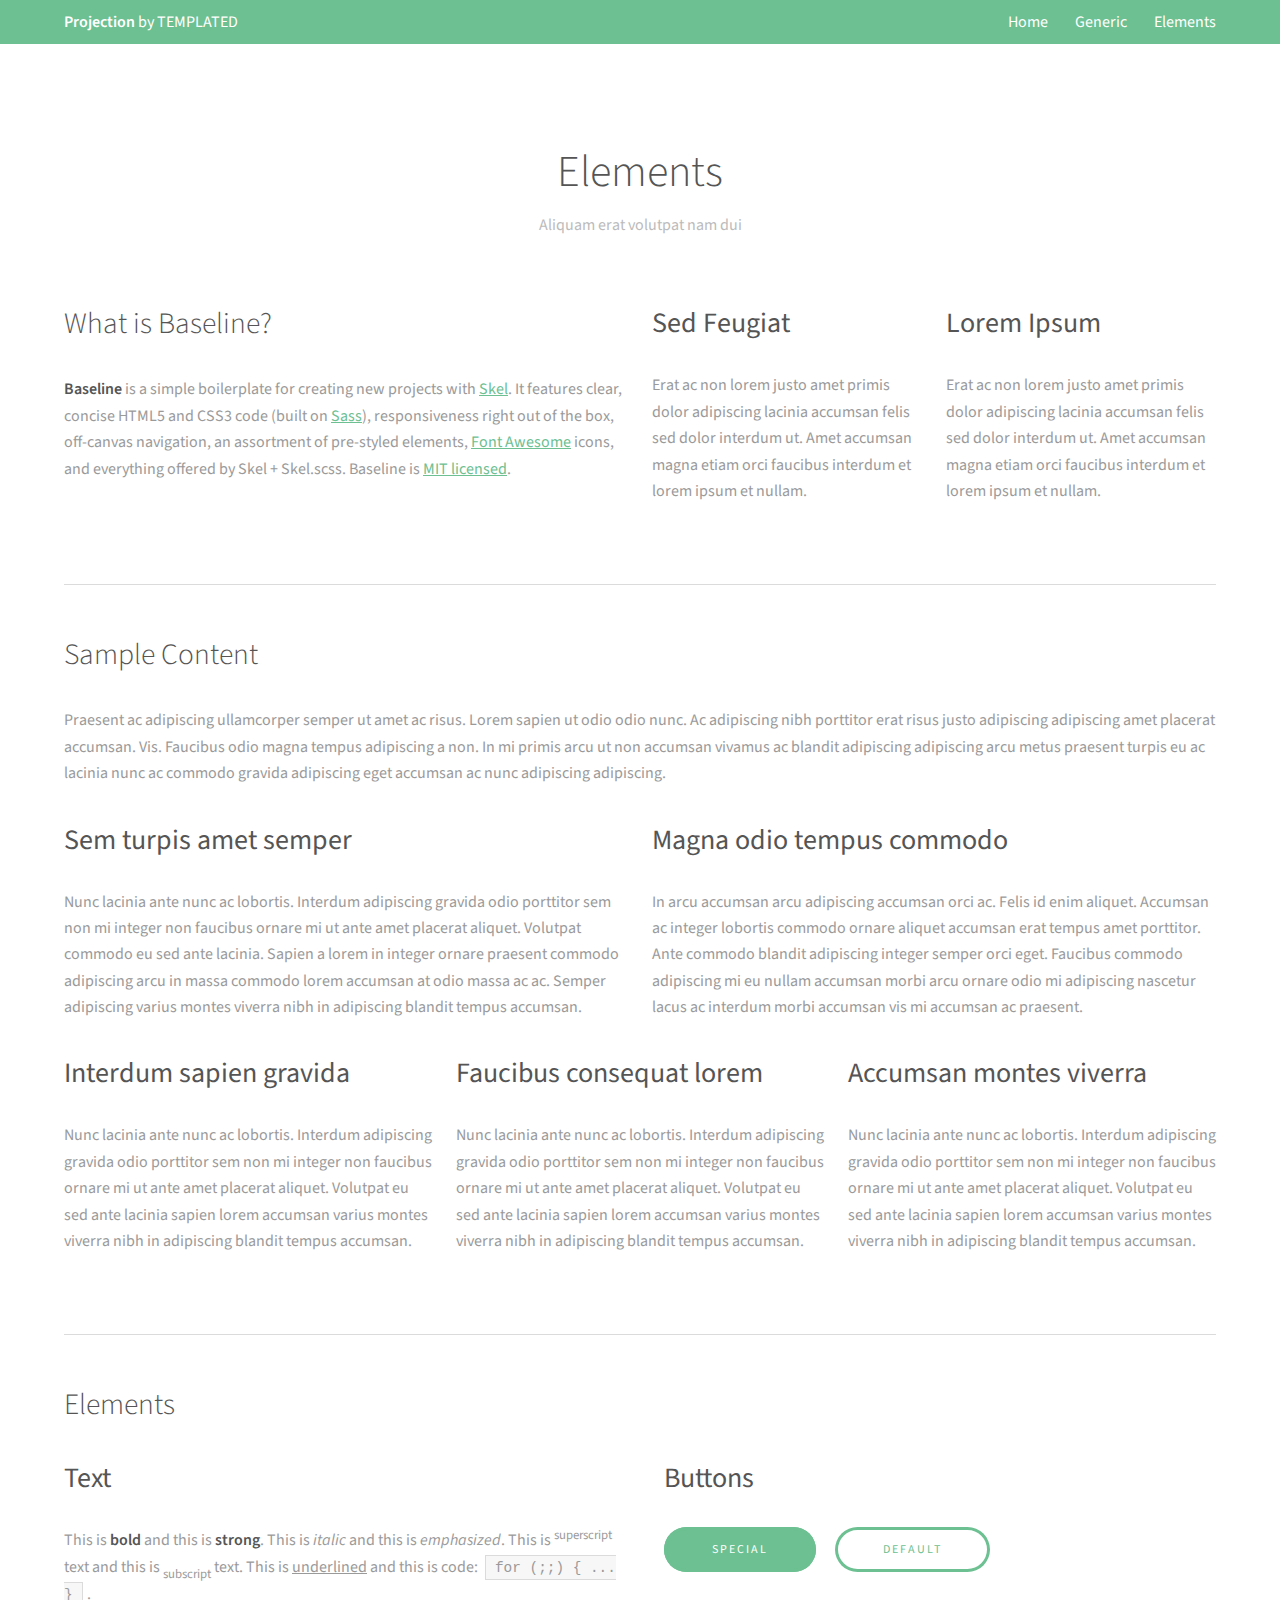
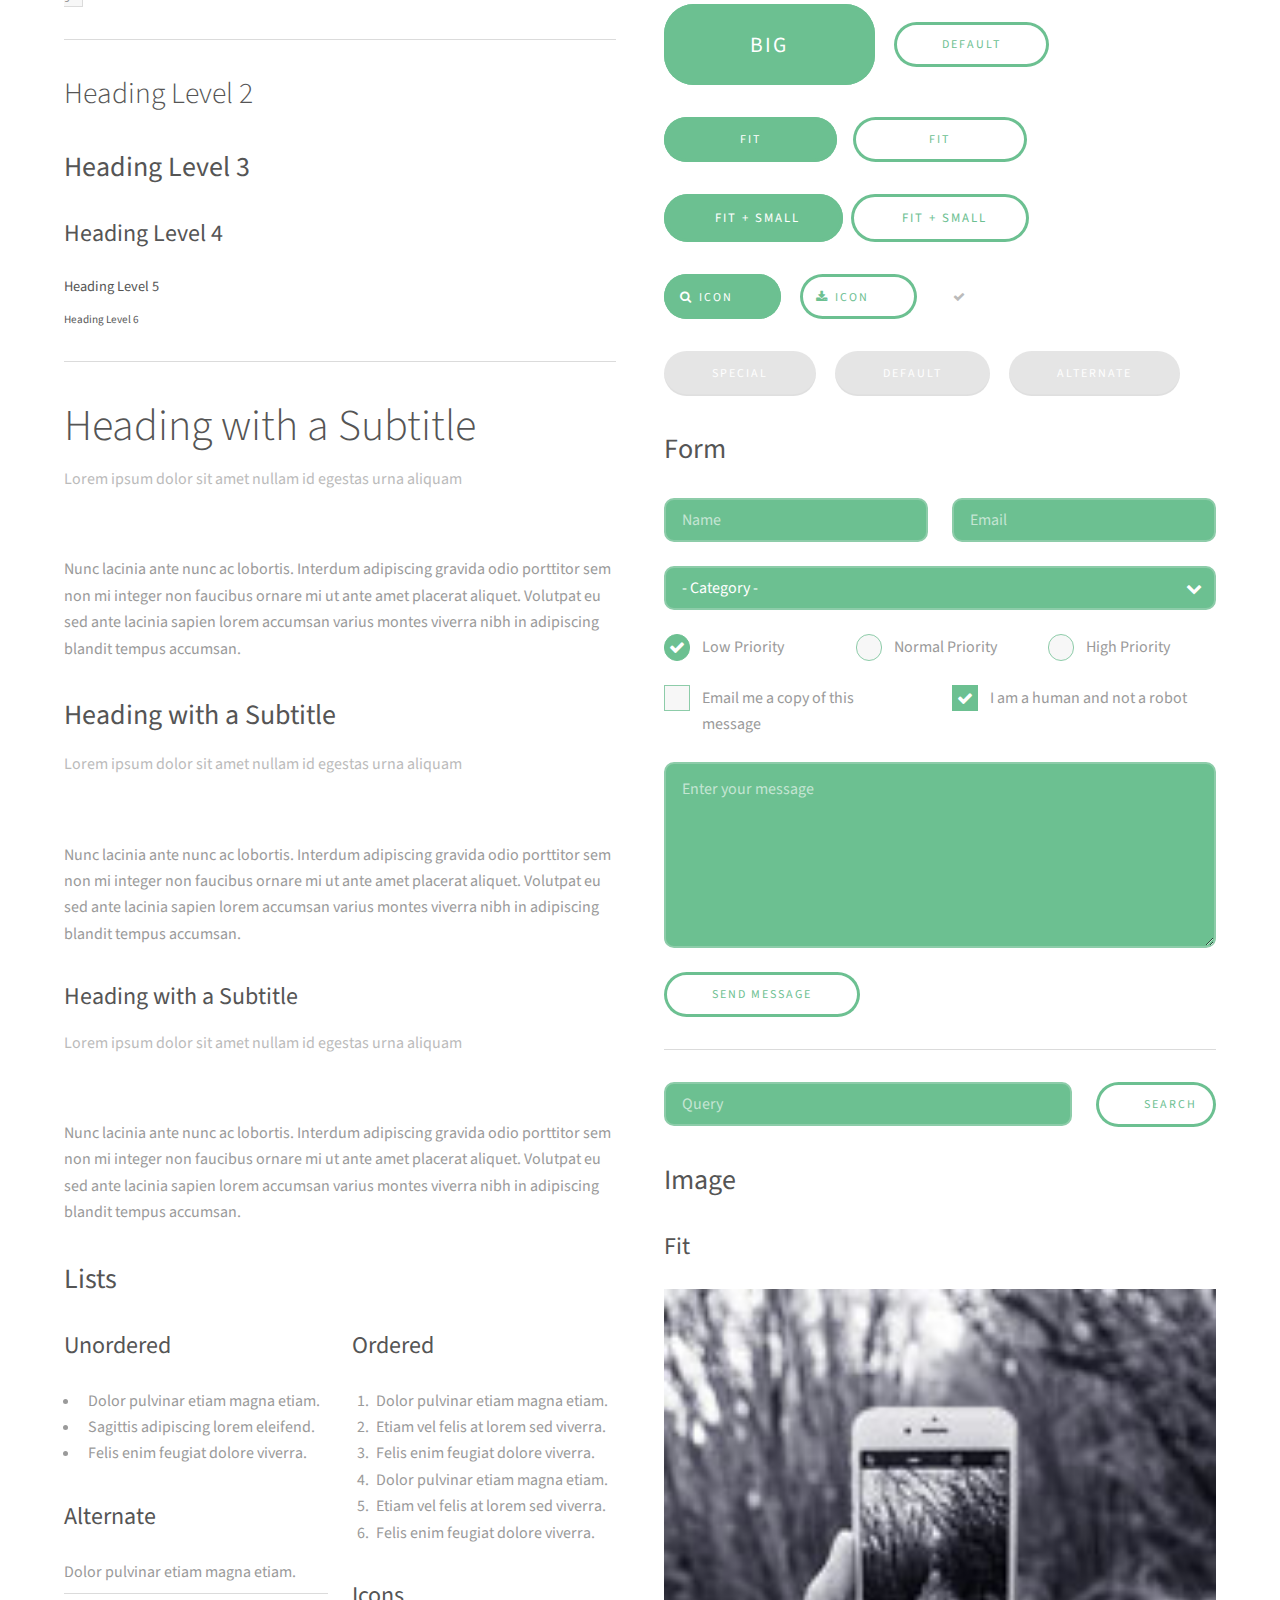
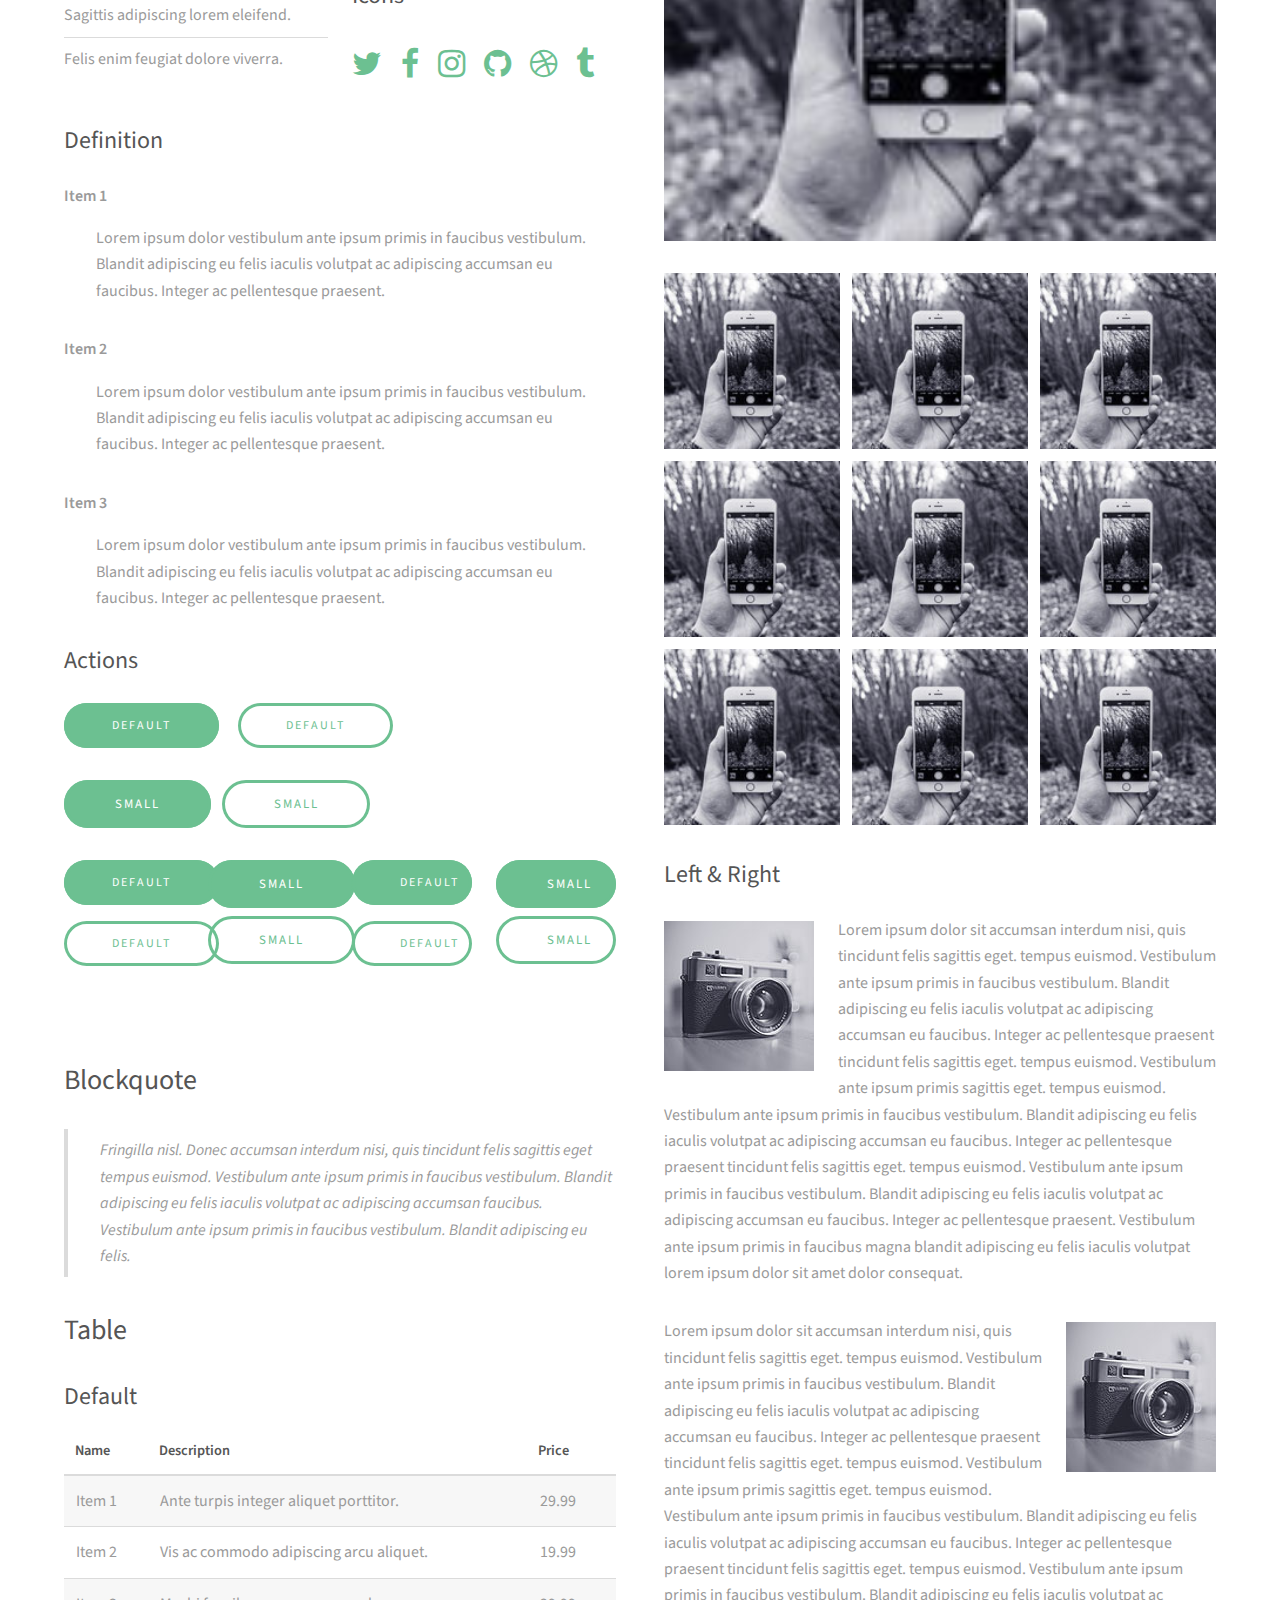
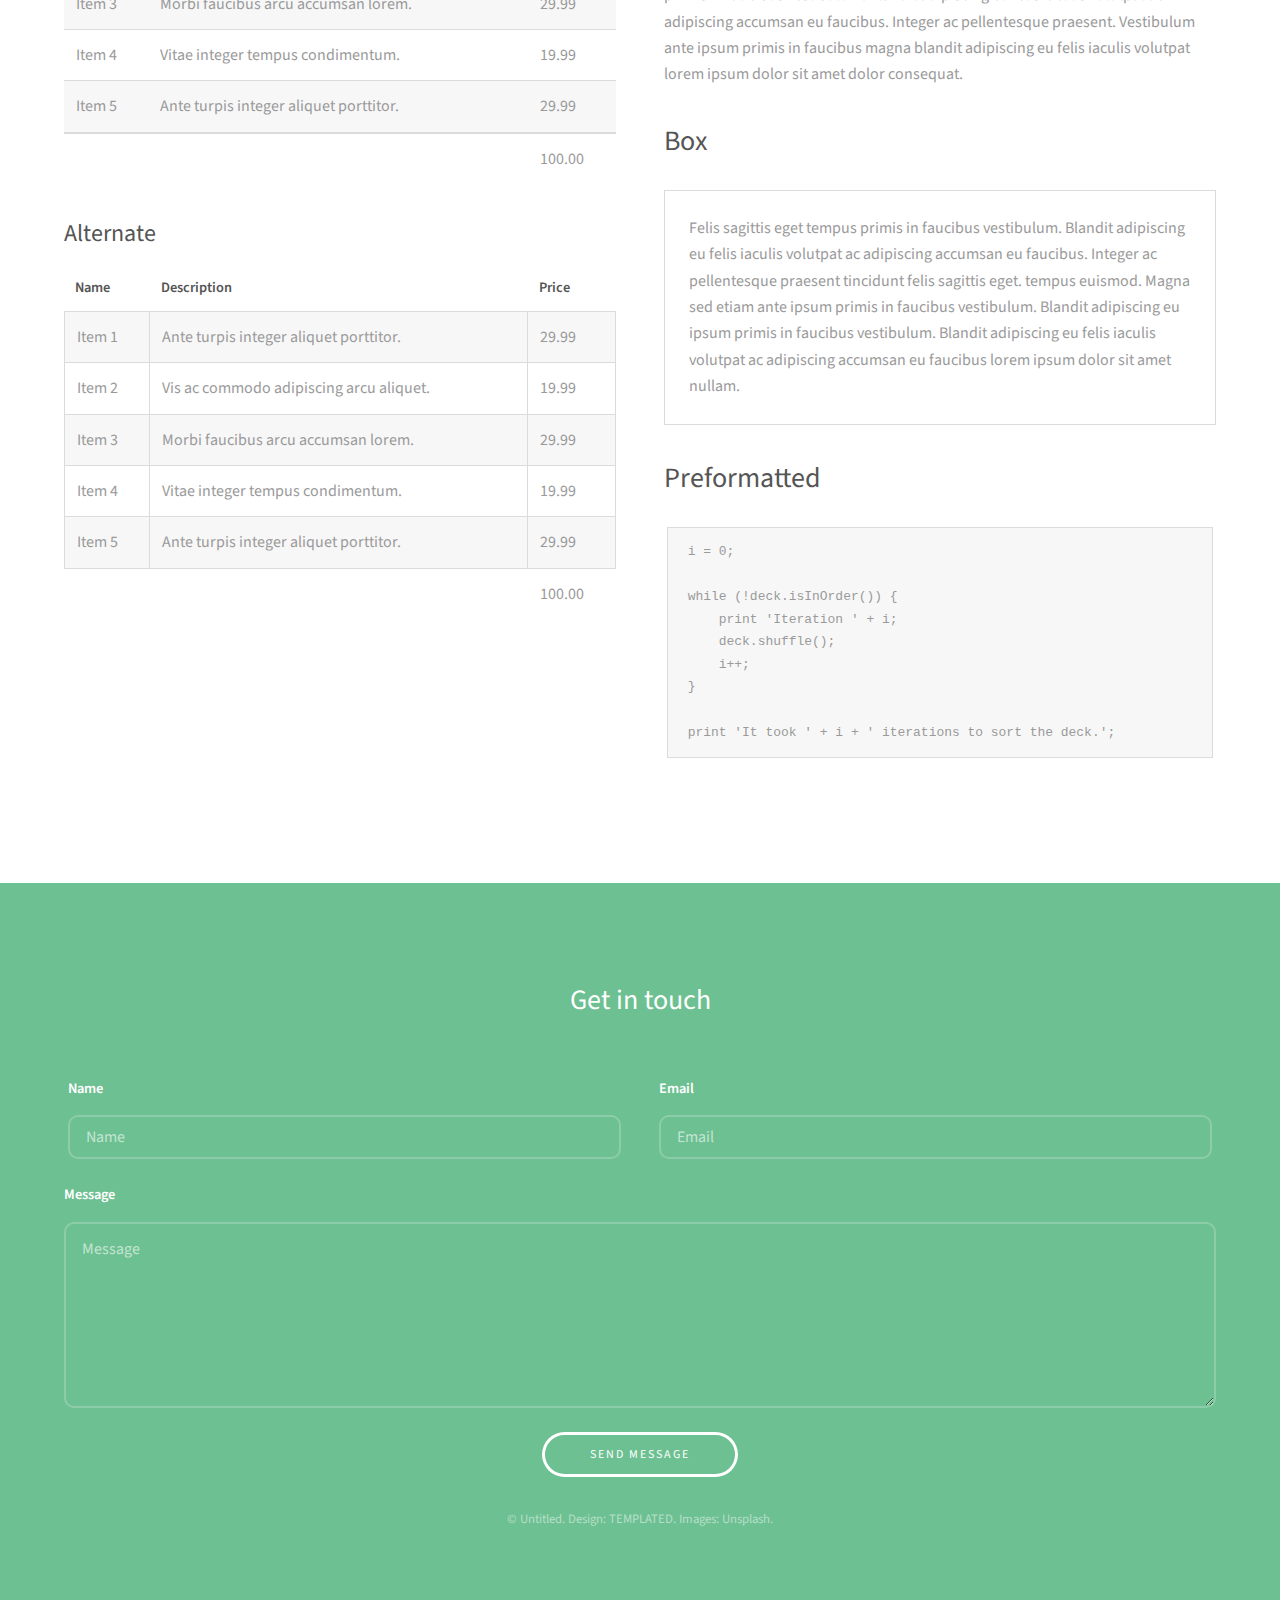
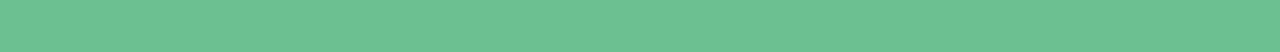
==== elements.html @ b47447ee "first commit" ====
<!DOCTYPE HTML>
<!--
	Projection by TEMPLATED
	templated.co @templatedco
	Released for free under the Creative Commons Attribution 3.0 license (templated.co/license)
-->
<html>
	<head>
		<title>Elements - Projection by TEMPLATED</title>
		<meta charset="utf-8" />
		<meta name="viewport" content="width=device-width, initial-scale=1" />
		<link rel="stylesheet" href="assets/css/main.css" />
	</head>
	<body class="subpage">

		<!-- Header -->
			<header id="header">
				<div class="inner">
					<a href="index.html" class="logo"><strong>Projection</strong> by TEMPLATED</a>
					<nav id="nav">
						<a href="index.html">Home</a>
						<a href="generic.html">Generic</a>
						<a href="elements.html">Elements</a>
					</nav>
					<a href="#navPanel" class="navPanelToggle"><span class="fa fa-bars"></span></a>
				</div>
			</header>

		<!-- Main -->
			<section id="main" class="wrapper">
				<div class="inner">
					<header class="align-center">
						<h2>Elements</h2>
						<p>Aliquam erat volutpat nam dui </p>
					</header>

					<!-- Intro -->
						<div class="row">
							<section class="6u 12u$(medium)">
								<h2>What is Baseline?</h2>
								<p><strong>Baseline</strong> is a simple boilerplate for creating new projects with <a href="http://skel.io">Skel</a>. It features clear, concise HTML5 and CSS3 code (built on <a href="http://sass-lang.com">Sass</a>), responsiveness right out of the box, off-canvas navigation, an assortment of pre-styled elements, <a href="http://fontawesome.io">Font Awesome</a> icons, and everything offered by Skel + Skel.scss. Baseline is <a href="http://skel.io/license">MIT licensed</a>.</p>
							</section>
							<section class="3u 6u(medium) 12u$(small)">
								<h3>Sed Feugiat</h3>
								<p>Erat ac non lorem justo amet primis dolor adipiscing lacinia accumsan felis sed dolor interdum ut. Amet accumsan magna etiam orci faucibus interdum et lorem ipsum et nullam.</p>
							</section>
							<section class="3u$ 6u$(medium) 12u$(small)">
								<h3>Lorem Ipsum</h3>
								<p>Erat ac non lorem justo amet primis dolor adipiscing lacinia accumsan felis sed dolor interdum ut. Amet accumsan magna etiam orci faucibus interdum et lorem ipsum et nullam.</p>
							</section>
						</div>

					<hr class="major" />

					<!-- Content -->
						<h2 id="content">Sample Content</h2>
						<p>Praesent ac adipiscing ullamcorper semper ut amet ac risus. Lorem sapien ut odio odio nunc. Ac adipiscing nibh porttitor erat risus justo adipiscing adipiscing amet placerat accumsan. Vis. Faucibus odio magna tempus adipiscing a non. In mi primis arcu ut non accumsan vivamus ac blandit adipiscing adipiscing arcu metus praesent turpis eu ac lacinia nunc ac commodo gravida adipiscing eget accumsan ac nunc adipiscing adipiscing.</p>
						<div class="row">
							<div class="6u 12u$(small)">
								<h3>Sem turpis amet semper</h3>
								<p>Nunc lacinia ante nunc ac lobortis. Interdum adipiscing gravida odio porttitor sem non mi integer non faucibus ornare mi ut ante amet placerat aliquet. Volutpat commodo eu sed ante lacinia. Sapien a lorem in integer ornare praesent commodo adipiscing arcu in massa commodo lorem accumsan at odio massa ac ac. Semper adipiscing varius montes viverra nibh in adipiscing blandit tempus accumsan.</p>
							</div>
							<div class="6u$ 12u$(small)">
								<h3>Magna odio tempus commodo</h3>
								<p>In arcu accumsan arcu adipiscing accumsan orci ac. Felis id enim aliquet. Accumsan ac integer lobortis commodo ornare aliquet accumsan erat tempus amet porttitor. Ante commodo blandit adipiscing integer semper orci eget. Faucibus commodo adipiscing mi eu nullam accumsan morbi arcu ornare odio mi adipiscing nascetur lacus ac interdum morbi accumsan vis mi accumsan ac praesent.</p>
							</div>
							<!-- Break -->
							<div class="4u 12u$(medium)">
								<h3>Interdum sapien gravida</h3>
								<p>Nunc lacinia ante nunc ac lobortis. Interdum adipiscing gravida odio porttitor sem non mi integer non faucibus ornare mi ut ante amet placerat aliquet. Volutpat eu sed ante lacinia sapien lorem accumsan varius montes viverra nibh in adipiscing blandit tempus accumsan.</p>
							</div>
							<div class="4u 12u$(medium)">
								<h3>Faucibus consequat lorem</h3>
								<p>Nunc lacinia ante nunc ac lobortis. Interdum adipiscing gravida odio porttitor sem non mi integer non faucibus ornare mi ut ante amet placerat aliquet. Volutpat eu sed ante lacinia sapien lorem accumsan varius montes viverra nibh in adipiscing blandit tempus accumsan.</p>
							</div>
							<div class="4u$ 12u$(medium)">
								<h3>Accumsan montes viverra</h3>
								<p>Nunc lacinia ante nunc ac lobortis. Interdum adipiscing gravida odio porttitor sem non mi integer non faucibus ornare mi ut ante amet placerat aliquet. Volutpat eu sed ante lacinia sapien lorem accumsan varius montes viverra nibh in adipiscing blandit tempus accumsan.</p>
							</div>
						</div>

					<hr class="major" />

					<!-- Elements -->
						<h2 id="elements">Elements</h2>
						<div class="row 200%">
							<div class="6u 12u$(medium)">

								<!-- Text stuff -->
									<h3>Text</h3>
									<p>This is <b>bold</b> and this is <strong>strong</strong>. This is <i>italic</i> and this is <em>emphasized</em>.
									This is <sup>superscript</sup> text and this is <sub>subscript</sub> text.
									This is <u>underlined</u> and this is code: <code>for (;;) { ... }</code>.</p>
									<hr />
									<h2>Heading Level 2</h2>
									<h3>Heading Level 3</h3>
									<h4>Heading Level 4</h4>
									<h5>Heading Level 5</h5>
									<h6>Heading Level 6</h6>
									<hr />
									<header>
										<h2>Heading with a Subtitle</h2>
										<p>Lorem ipsum dolor sit amet nullam id egestas urna aliquam</p>
									</header>
									<p>Nunc lacinia ante nunc ac lobortis. Interdum adipiscing gravida odio porttitor sem non mi integer non faucibus ornare mi ut ante amet placerat aliquet. Volutpat eu sed ante lacinia sapien lorem accumsan varius montes viverra nibh in adipiscing blandit tempus accumsan.</p>
									<header>
										<h3>Heading with a Subtitle</h3>
										<p>Lorem ipsum dolor sit amet nullam id egestas urna aliquam</p>
									</header>
									<p>Nunc lacinia ante nunc ac lobortis. Interdum adipiscing gravida odio porttitor sem non mi integer non faucibus ornare mi ut ante amet placerat aliquet. Volutpat eu sed ante lacinia sapien lorem accumsan varius montes viverra nibh in adipiscing blandit tempus accumsan.</p>
									<header>
										<h4>Heading with a Subtitle</h4>
										<p>Lorem ipsum dolor sit amet nullam id egestas urna aliquam</p>
									</header>
									<p>Nunc lacinia ante nunc ac lobortis. Interdum adipiscing gravida odio porttitor sem non mi integer non faucibus ornare mi ut ante amet placerat aliquet. Volutpat eu sed ante lacinia sapien lorem accumsan varius montes viverra nibh in adipiscing blandit tempus accumsan.</p>

								<!-- Lists -->
									<h3>Lists</h3>
									<div class="row">
										<div class="6u 12u$(small)">

											<h4>Unordered</h4>
											<ul>
												<li>Dolor pulvinar etiam magna etiam.</li>
												<li>Sagittis adipiscing lorem eleifend.</li>
												<li>Felis enim feugiat dolore viverra.</li>
											</ul>

											<h4>Alternate</h4>
											<ul class="alt">
												<li>Dolor pulvinar etiam magna etiam.</li>
												<li>Sagittis adipiscing lorem eleifend.</li>
												<li>Felis enim feugiat dolore viverra.</li>
											</ul>

										</div>
										<div class="6u$ 12u$(small)">

											<h4>Ordered</h4>
											<ol>
												<li>Dolor pulvinar etiam magna etiam.</li>
												<li>Etiam vel felis at lorem sed viverra.</li>
												<li>Felis enim feugiat dolore viverra.</li>
												<li>Dolor pulvinar etiam magna etiam.</li>
												<li>Etiam vel felis at lorem sed viverra.</li>
												<li>Felis enim feugiat dolore viverra.</li>
											</ol>

											<h4>Icons</h4>
											<ul class="icons">
												<li><a href="#" class="icon fa-twitter"><span class="label">Twitter</span></a></li>
												<li><a href="#" class="icon fa-facebook"><span class="label">Facebook</span></a></li>
												<li><a href="#" class="icon fa-instagram"><span class="label">Instagram</span></a></li>
												<li><a href="#" class="icon fa-github"><span class="label">Github</span></a></li>
												<li><a href="#" class="icon fa-dribbble"><span class="label">Dribbble</span></a></li>
												<li><a href="#" class="icon fa-tumblr"><span class="label">Tumblr</span></a></li>
											</ul>

										</div>
									</div>
									<h4>Definition</h4>
									<dl>
										<dt>Item 1</dt>
										<dd>
											<p>Lorem ipsum dolor vestibulum ante ipsum primis in faucibus vestibulum. Blandit adipiscing eu felis iaculis volutpat ac adipiscing accumsan eu faucibus. Integer ac pellentesque praesent.</p>
										</dd>
										<dt>Item 2</dt>
										<dd>
											<p>Lorem ipsum dolor vestibulum ante ipsum primis in faucibus vestibulum. Blandit adipiscing eu felis iaculis volutpat ac adipiscing accumsan eu faucibus. Integer ac pellentesque praesent.</p>
										</dd>
										<dt>Item 3</dt>
										<dd>
											<p>Lorem ipsum dolor vestibulum ante ipsum primis in faucibus vestibulum. Blandit adipiscing eu felis iaculis volutpat ac adipiscing accumsan eu faucibus. Integer ac pellentesque praesent.</p>
										</dd>
									</dl>

									<h4>Actions</h4>
									<ul class="actions">
										<li><a href="#" class="button special">Default</a></li>
										<li><a href="#" class="button">Default</a></li>
										<li><a href="#" class="button alt">Default</a></li>
									</ul>
									<ul class="actions small">
										<li><a href="#" class="button special small">Small</a></li>
										<li><a href="#" class="button small">Small</a></li>
										<li><a href="#" class="button alt small">Small</a></li>
									</ul>
									<div class="row">
										<div class="3u 12u$(small)">
											<ul class="actions vertical">
												<li><a href="#" class="button special">Default</a></li>
												<li><a href="#" class="button">Default</a></li>
												<li><a href="#" class="button alt">Default</a></li>
											</ul>
										</div>
										<div class="3u 12u$(small)">
											<ul class="actions vertical small">
												<li><a href="#" class="button special small">Small</a></li>
												<li><a href="#" class="button small">Small</a></li>
												<li><a href="#" class="button alt small">Small</a></li>
											</ul>
										</div>
										<div class="3u 12u$(small)">
											<ul class="actions vertical">
												<li><a href="#" class="button special fit">Default</a></li>
												<li><a href="#" class="button fit">Default</a></li>
												<li><a href="#" class="button alt fit">Default</a></li>
											</ul>
										</div>
										<div class="3u$ 12u$(small)">
											<ul class="actions vertical small">
												<li><a href="#" class="button special small fit">Small</a></li>
												<li><a href="#" class="button small fit">Small</a></li>
												<li><a href="#" class="button alt small fit">Small</a></li>
											</ul>
										</div>
									</div>

								<!-- Blockquote -->
									<h3>Blockquote</h3>
									<blockquote>Fringilla nisl. Donec accumsan interdum nisi, quis tincidunt felis sagittis eget tempus euismod. Vestibulum ante ipsum primis in faucibus vestibulum. Blandit adipiscing eu felis iaculis volutpat ac adipiscing accumsan faucibus. Vestibulum ante ipsum primis in faucibus vestibulum. Blandit adipiscing eu felis.</blockquote>

								<!-- Table -->
									<h3>Table</h3>

									<h4>Default</h4>
									<div class="table-wrapper">
										<table>
											<thead>
												<tr>
													<th>Name</th>
													<th>Description</th>
													<th>Price</th>
												</tr>
											</thead>
											<tbody>
												<tr>
													<td>Item 1</td>
													<td>Ante turpis integer aliquet porttitor.</td>
													<td>29.99</td>
												</tr>
												<tr>
													<td>Item 2</td>
													<td>Vis ac commodo adipiscing arcu aliquet.</td>
													<td>19.99</td>
												</tr>
												<tr>
													<td>Item 3</td>
													<td> Morbi faucibus arcu accumsan lorem.</td>
													<td>29.99</td>
												</tr>
												<tr>
													<td>Item 4</td>
													<td>Vitae integer tempus condimentum.</td>
													<td>19.99</td>
												</tr>
												<tr>
													<td>Item 5</td>
													<td>Ante turpis integer aliquet porttitor.</td>
													<td>29.99</td>
												</tr>
											</tbody>
											<tfoot>
												<tr>
													<td colspan="2"></td>
													<td>100.00</td>
												</tr>
											</tfoot>
										</table>
									</div>

									<h4>Alternate</h4>
									<div class="table-wrapper">
										<table class="alt">
											<thead>
												<tr>
													<th>Name</th>
													<th>Description</th>
													<th>Price</th>
												</tr>
											</thead>
											<tbody>
												<tr>
													<td>Item 1</td>
													<td>Ante turpis integer aliquet porttitor.</td>
													<td>29.99</td>
												</tr>
												<tr>
													<td>Item 2</td>
													<td>Vis ac commodo adipiscing arcu aliquet.</td>
													<td>19.99</td>
												</tr>
												<tr>
													<td>Item 3</td>
													<td> Morbi faucibus arcu accumsan lorem.</td>
													<td>29.99</td>
												</tr>
												<tr>
													<td>Item 4</td>
													<td>Vitae integer tempus condimentum.</td>
													<td>19.99</td>
												</tr>
												<tr>
													<td>Item 5</td>
													<td>Ante turpis integer aliquet porttitor.</td>
													<td>29.99</td>
												</tr>
											</tbody>
											<tfoot>
												<tr>
													<td colspan="2"></td>
													<td>100.00</td>
												</tr>
											</tfoot>
										</table>
									</div>

							</div>
							<div class="6u$ 12u$(medium)">

								<!-- Buttons -->
									<h3>Buttons</h3>
									<ul class="actions">
										<li><a href="#" class="button special">Special</a></li>
										<li><a href="#" class="button">Default</a></li>
										<li><a href="#" class="button alt">Alternate</a></li>
									</ul>
									<ul class="actions">
										<li><a href="#" class="button special big">Big</a></li>
										<li><a href="#" class="button">Default</a></li>
										<li><a href="#" class="button alt small">Small</a></li>
									</ul>
									<ul class="actions fit">
										<li><a href="#" class="button special fit">Fit</a></li>
										<li><a href="#" class="button fit">Fit</a></li>
										<li><a href="#" class="button alt fit">Fit</a></li>
									</ul>
									<ul class="actions fit small">
										<li><a href="#" class="button special fit small">Fit + Small</a></li>
										<li><a href="#" class="button fit small">Fit + Small</a></li>
										<li><a href="#" class="button alt fit small">Fit + Small</a></li>
									</ul>
									<ul class="actions">
										<li><a href="#" class="button special icon fa-search">Icon</a></li>
										<li><a href="#" class="button icon fa-download">Icon</a></li>
										<li><a href="#" class="button alt icon fa-check">Icon</a></li>
									</ul>
									<ul class="actions">
										<li><span class="button special disabled">Special</span></li>
										<li><span class="button disabled">Default</span></li>
										<li><span class="button alt disabled">Alternate</span></li>
									</ul>

								<!-- Form -->
									<h3>Form</h3>

									<form method="post" action="#">
										<div class="row uniform">
											<div class="6u 12u$(xsmall)">
												<input type="text" name="demo-name" id="demo-name" value="" placeholder="Name" />
											</div>
											<div class="6u$ 12u$(xsmall)">
												<input type="email" name="demo-email" id="demo-email" value="" placeholder="Email" />
											</div>
											<!-- Break -->
											<div class="12u$">
												<div class="select-wrapper">
													<select name="demo-category" id="demo-category">
														<option value="">- Category -</option>
														<option value="1">Manufacturing</option>
														<option value="1">Shipping</option>
														<option value="1">Administration</option>
														<option value="1">Human Resources</option>
													</select>
												</div>
											</div>
											<!-- Break -->
											<div class="4u 12u$(small)">
												<input type="radio" id="demo-priority-low" name="demo-priority" checked>
												<label for="demo-priority-low">Low Priority</label>
											</div>
											<div class="4u 12u$(small)">
												<input type="radio" id="demo-priority-normal" name="demo-priority">
												<label for="demo-priority-normal">Normal Priority</label>
											</div>
											<div class="4u$ 12u$(small)">
												<input type="radio" id="demo-priority-high" name="demo-priority">
												<label for="demo-priority-high">High Priority</label>
											</div>
											<!-- Break -->
											<div class="6u 12u$(small)">
												<input type="checkbox" id="demo-copy" name="demo-copy">
												<label for="demo-copy">Email me a copy of this message</label>
											</div>
											<div class="6u$ 12u$(small)">
												<input type="checkbox" id="demo-human" name="demo-human" checked>
												<label for="demo-human">I am a human and not a robot</label>
											</div>
											<!-- Break -->
											<div class="12u$">
												<textarea name="demo-message" id="demo-message" placeholder="Enter your message" rows="6"></textarea>
											</div>
											<!-- Break -->
											<div class="12u$">
												<ul class="actions">
													<li><input type="submit" value="Send Message" /></li>
													<li><input type="reset" value="Reset" class="alt" /></li>
												</ul>
											</div>
										</div>
									</form>

									<hr />

									<form method="post" action="#">
										<div class="row uniform">
											<div class="9u 12u$(small)">
												<input type="text" name="query" id="query" value="" placeholder="Query" />
											</div>
											<div class="3u$ 12u$(small)">
												<input type="submit" value="Search" class="fit" />
											</div>
										</div>
									</form>

								<!-- Image -->
									<h3>Image</h3>

									<h4>Fit</h4>
									<span class="image fit"><img src="images/pic01.jpg" alt="" /></span>
									<div class="box alt">
										<div class="row 50% uniform">
											<div class="4u"><span class="image fit"><img src="images/pic01.jpg" alt="" /></span></div>
											<div class="4u"><span class="image fit"><img src="images/pic01.jpg" alt="" /></span></div>
											<div class="4u$"><span class="image fit"><img src="images/pic01.jpg" alt="" /></span></div>
											<!-- Break -->
											<div class="4u"><span class="image fit"><img src="images/pic01.jpg" alt="" /></span></div>
											<div class="4u"><span class="image fit"><img src="images/pic01.jpg" alt="" /></span></div>
											<div class="4u$"><span class="image fit"><img src="images/pic01.jpg" alt="" /></span></div>
											<!-- Break -->
											<div class="4u"><span class="image fit"><img src="images/pic01.jpg" alt="" /></span></div>
											<div class="4u"><span class="image fit"><img src="images/pic01.jpg" alt="" /></span></div>
											<div class="4u$"><span class="image fit"><img src="images/pic01.jpg" alt="" /></span></div>
										</div>
									</div>

									<h4>Left &amp; Right</h4>
									<p><span class="image left"><img src="images/pic02.jpg" alt="" /></span>Lorem ipsum dolor sit accumsan interdum nisi, quis tincidunt felis sagittis eget. tempus euismod. Vestibulum ante ipsum primis in faucibus vestibulum. Blandit adipiscing eu felis iaculis volutpat ac adipiscing accumsan eu faucibus. Integer ac pellentesque praesent tincidunt felis sagittis eget. tempus euismod. Vestibulum ante ipsum primis sagittis eget. tempus euismod. Vestibulum ante ipsum primis in faucibus vestibulum. Blandit adipiscing eu felis iaculis volutpat ac adipiscing accumsan eu faucibus. Integer ac pellentesque praesent tincidunt felis sagittis eget. tempus euismod. Vestibulum ante ipsum primis in faucibus vestibulum. Blandit adipiscing eu felis iaculis volutpat ac adipiscing accumsan eu faucibus. Integer ac pellentesque praesent. Vestibulum ante ipsum primis in faucibus magna blandit adipiscing eu felis iaculis volutpat lorem ipsum dolor sit amet dolor consequat.</p>
									<p><span class="image right"><img src="images/pic02.jpg" alt="" /></span>Lorem ipsum dolor sit accumsan interdum nisi, quis tincidunt felis sagittis eget. tempus euismod. Vestibulum ante ipsum primis in faucibus vestibulum. Blandit adipiscing eu felis iaculis volutpat ac adipiscing accumsan eu faucibus. Integer ac pellentesque praesent tincidunt felis sagittis eget. tempus euismod. Vestibulum ante ipsum primis sagittis eget. tempus euismod. Vestibulum ante ipsum primis in faucibus vestibulum. Blandit adipiscing eu felis iaculis volutpat ac adipiscing accumsan eu faucibus. Integer ac pellentesque praesent tincidunt felis sagittis eget. tempus euismod. Vestibulum ante ipsum primis in faucibus vestibulum. Blandit adipiscing eu felis iaculis volutpat ac adipiscing accumsan eu faucibus. Integer ac pellentesque praesent. Vestibulum ante ipsum primis in faucibus magna blandit adipiscing eu felis iaculis volutpat lorem ipsum dolor sit amet dolor consequat.</p>

								<!-- Box -->
									<h3>Box</h3>
									<div class="box">
										<p>Felis sagittis eget tempus primis in faucibus vestibulum. Blandit adipiscing eu felis iaculis volutpat ac adipiscing accumsan eu faucibus. Integer ac pellentesque praesent tincidunt felis sagittis eget. tempus euismod. Magna sed etiam ante ipsum primis in faucibus vestibulum. Blandit adipiscing eu ipsum primis in faucibus vestibulum. Blandit adipiscing eu felis iaculis volutpat ac adipiscing accumsan eu faucibus lorem ipsum dolor sit amet nullam.</p>
									</div>

								<!-- Preformatted Code -->
									<h3>Preformatted</h3>
									<pre><code>i = 0;

while (!deck.isInOrder()) {
    print 'Iteration ' + i;
    deck.shuffle();
    i++;
}

print 'It took ' + i + ' iterations to sort the deck.';
</code></pre>

						</div>
					</div>

				</div>

			</section>

		<!-- Footer -->
			<footer id="footer">
				<div class="inner">

					<h3>Get in touch</h3>

					<form action="#" method="post">

						<div class="field half first">
							<label for="name">Name</label>
							<input name="name" id="name" type="text" placeholder="Name">
						</div>
						<div class="field half">
							<label for="email">Email</label>
							<input name="email" id="email" type="email" placeholder="Email">
						</div>
						<div class="field">
							<label for="message">Message</label>
							<textarea name="message" id="message" rows="6" placeholder="Message"></textarea>
						</div>
						<ul class="actions">
							<li><input value="Send Message" class="button alt" type="submit"></li>
						</ul>
					</form>

					<div class="copyright">
						&copy; Untitled. Design: <a href="https://templated.co">TEMPLATED</a>. Images: <a href="https://unsplash.com">Unsplash</a>.
					</div>

				</div>
			</footer>

		<!-- Scripts -->
			<script src="assets/js/jquery.min.js"></script>
			<script src="assets/js/skel.min.js"></script>
			<script src="assets/js/util.js"></script>
			<script src="assets/js/main.js"></script>

	</body>
</html>
---- assets/css/main.css ----
@charset "UTF-8";
@import url(font-awesome.min.css);
@import "https://fonts.googleapis.com/css?family=Source+Sans+Pro:300,400,600";

/*
	Projection by TEMPLATED
	templated.co @templatedco
	Released for free under the Creative Commons Attribution 3.0 license (templated.co/license)
*/

/* Reset */

	html, body, div, span, applet, object, iframe, h1, h2, h3, h4, h5, h6, p, blockquote, pre, a, abbr, acronym, address, big, cite, code, del, dfn, em, img, ins, kbd, q, s, samp, small, strike, strong, sub, sup, tt, var, b, u, i, center, dl, dt, dd, ol, ul, li, fieldset, form, label, legend, table, caption, tbody, tfoot, thead, tr, th, td, article, aside, canvas, details, embed, figure, figcaption, footer, header, hgroup, menu, nav, output, ruby, section, summary, time, mark, audio, video {
		margin: 0;
		padding: 0;
		border: 0;
		font-size: 100%;
		font: inherit;
		vertical-align: baseline;
	}

	article, aside, details, figcaption, figure, footer, header, hgroup, menu, nav, section {
		display: block;
	}

	body {
		line-height: 1;
	}

	ol, ul {
		list-style: none;
	}

	blockquote, q {
		quotes: none;
	}

	blockquote:before, blockquote:after, q:before, q:after {
		content: '';
		content: none;
	}

	table {
		border-collapse: collapse;
		border-spacing: 0;
	}

	body {
		-webkit-text-size-adjust: none;
	}

/* Box Model */

	*, *:before, *:after {
		-moz-box-sizing: border-box;
		-webkit-box-sizing: border-box;
		box-sizing: border-box;
	}

/* Containers */

	.container {
		margin-left: auto;
		margin-right: auto;
	}

	.container.\31 25\25 {
		width: 100%;
		max-width: 100em;
		min-width: 80em;
	}

	.container.\37 5\25 {
		width: 60em;
	}

	.container.\35 0\25 {
		width: 40em;
	}

	.container.\32 5\25 {
		width: 20em;
	}

	.container {
		width: 80em;
	}

	@media screen and (max-width: 1680px) {

		.container.\31 25\25 {
			width: 100%;
			max-width: 100em;
			min-width: 80em;
		}

		.container.\37 5\25 {
			width: 60em;
		}

		.container.\35 0\25 {
			width: 40em;
		}

		.container.\32 5\25 {
			width: 20em;
		}

		.container {
			width: 80em;
		}

	}

	@media screen and (max-width: 1280px) {

		.container.\31 25\25 {
			width: 100%;
			max-width: 81.25em;
			min-width: 65em;
		}

		.container.\37 5\25 {
			width: 48.75em;
		}

		.container.\35 0\25 {
			width: 32.5em;
		}

		.container.\32 5\25 {
			width: 16.25em;
		}

		.container {
			width: 65em;
		}

	}

	@media screen and (max-width: 980px) {

		.container.\31 25\25 {
			width: 100%;
			max-width: 112.5%;
			min-width: 90%;
		}

		.container.\37 5\25 {
			width: 67.5%;
		}

		.container.\35 0\25 {
			width: 45%;
		}

		.container.\32 5\25 {
			width: 22.5%;
		}

		.container {
			width: 90%;
		}

	}

	@media screen and (max-width: 736px) {

		.container.\31 25\25 {
			width: 100%;
			max-width: 112.5%;
			min-width: 90%;
		}

		.container.\37 5\25 {
			width: 67.5%;
		}

		.container.\35 0\25 {
			width: 45%;
		}

		.container.\32 5\25 {
			width: 22.5%;
		}

		.container {
			width: 90% !important;
		}

	}

	@media screen and (max-width: 480px) {

		.container.\31 25\25 {
			width: 100%;
			max-width: 112.5%;
			min-width: 90%;
		}

		.container.\37 5\25 {
			width: 67.5%;
		}

		.container.\35 0\25 {
			width: 45%;
		}

		.container.\32 5\25 {
			width: 22.5%;
		}

		.container {
			width: 90% !important;
		}

	}

/* Grid */

	.row {
		border-bottom: solid 1px transparent;
		-moz-box-sizing: border-box;
		-webkit-box-sizing: border-box;
		box-sizing: border-box;
	}

	.row > * {
		float: left;
		-moz-box-sizing: border-box;
		-webkit-box-sizing: border-box;
		box-sizing: border-box;
	}

	.row:after, .row:before {
		content: '';
		display: block;
		clear: both;
		height: 0;
	}

	.row.uniform > * > :first-child {
		margin-top: 0;
	}

	.row.uniform > * > :last-child {
		margin-bottom: 0;
	}

	.row.\30 \25 > * {
		padding: 0 0 0 0em;
	}

	.row.\30 \25 {
		margin: 0 0 -1px 0em;
	}

	.row.uniform.\30 \25 > * {
		padding: 0em 0 0 0em;
	}

	.row.uniform.\30 \25 {
		margin: 0em 0 -1px 0em;
	}

	.row > * {
		padding: 0 0 0 2em;
	}

	.row {
		margin: 0 0 -1px -2em;
	}

	.row.uniform > * {
		padding: 2em 0 0 2em;
	}

	.row.uniform {
		margin: -2em 0 -1px -2em;
	}

	.row.\32 00\25 > * {
		padding: 0 0 0 4em;
	}

	.row.\32 00\25 {
		margin: 0 0 -1px -4em;
	}

	.row.uniform.\32 00\25 > * {
		padding: 4em 0 0 4em;
	}

	.row.uniform.\32 00\25 {
		margin: -4em 0 -1px -4em;
	}

	.row.\31 50\25 > * {
		padding: 0 0 0 3em;
	}

	.row.\31 50\25 {
		margin: 0 0 -1px -3em;
	}

	.row.uniform.\31 50\25 > * {
		padding: 3em 0 0 3em;
	}

	.row.uniform.\31 50\25 {
		margin: -3em 0 -1px -3em;
	}

	.row.\35 0\25 > * {
		padding: 0 0 0 1em;
	}

	.row.\35 0\25 {
		margin: 0 0 -1px -1em;
	}

	.row.uniform.\35 0\25 > * {
		padding: 1em 0 0 1em;
	}

	.row.uniform.\35 0\25 {
		margin: -1em 0 -1px -1em;
	}

	.row.\32 5\25 > * {
		padding: 0 0 0 0.5em;
	}

	.row.\32 5\25 {
		margin: 0 0 -1px -0.5em;
	}

	.row.uniform.\32 5\25 > * {
		padding: 0.5em 0 0 0.5em;
	}

	.row.uniform.\32 5\25 {
		margin: -0.5em 0 -1px -0.5em;
	}

	.\31 2u, .\31 2u\24 {
		width: 100%;
		clear: none;
		margin-left: 0;
	}

	.\31 1u, .\31 1u\24 {
		width: 91.6666666667%;
		clear: none;
		margin-left: 0;
	}

	.\31 0u, .\31 0u\24 {
		width: 83.3333333333%;
		clear: none;
		margin-left: 0;
	}

	.\39 u, .\39 u\24 {
		width: 75%;
		clear: none;
		margin-left: 0;
	}

	.\38 u, .\38 u\24 {
		width: 66.6666666667%;
		clear: none;
		margin-left: 0;
	}

	.\37 u, .\37 u\24 {
		width: 58.3333333333%;
		clear: none;
		margin-left: 0;
	}

	.\36 u, .\36 u\24 {
		width: 50%;
		clear: none;
		margin-left: 0;
	}

	.\35 u, .\35 u\24 {
		width: 41.6666666667%;
		clear: none;
		margin-left: 0;
	}

	.\34 u, .\34 u\24 {
		width: 33.3333333333%;
		clear: none;
		margin-left: 0;
	}

	.\33 u, .\33 u\24 {
		width: 25%;
		clear: none;
		margin-left: 0;
	}

	.\32 u, .\32 u\24 {
		width: 16.6666666667%;
		clear: none;
		margin-left: 0;
	}

	.\31 u, .\31 u\24 {
		width: 8.3333333333%;
		clear: none;
		margin-left: 0;
	}

	.\31 2u\24 + *,
	.\31 1u\24 + *,
	.\31 0u\24 + *,
	.\39 u\24 + *,
	.\38 u\24 + *,
	.\37 u\24 + *,
	.\36 u\24 + *,
	.\35 u\24 + *,
	.\34 u\24 + *,
	.\33 u\24 + *,
	.\32 u\24 + *,
	.\31 u\24 + * {
		clear: left;
	}

	.\-11u {
		margin-left: 91.66667%;
	}

	.\-10u {
		margin-left: 83.33333%;
	}

	.\-9u {
		margin-left: 75%;
	}

	.\-8u {
		margin-left: 66.66667%;
	}

	.\-7u {
		margin-left: 58.33333%;
	}

	.\-6u {
		margin-left: 50%;
	}

	.\-5u {
		margin-left: 41.66667%;
	}

	.\-4u {
		margin-left: 33.33333%;
	}

	.\-3u {
		margin-left: 25%;
	}

	.\-2u {
		margin-left: 16.66667%;
	}

	.\-1u {
		margin-left: 8.33333%;
	}

	@media screen and (max-width: 1680px) {

		.row > * {
			padding: 0 0 0 2em;
		}

		.row {
			margin: 0 0 -1px -2em;
		}

		.row.uniform > * {
			padding: 2em 0 0 2em;
		}

		.row.uniform {
			margin: -2em 0 -1px -2em;
		}

		.row.\32 00\25 > * {
			padding: 0 0 0 4em;
		}

		.row.\32 00\25 {
			margin: 0 0 -1px -4em;
		}

		.row.uniform.\32 00\25 > * {
			padding: 4em 0 0 4em;
		}

		.row.uniform.\32 00\25 {
			margin: -4em 0 -1px -4em;
		}

		.row.\31 50\25 > * {
			padding: 0 0 0 3em;
		}

		.row.\31 50\25 {
			margin: 0 0 -1px -3em;
		}

		.row.uniform.\31 50\25 > * {
			padding: 3em 0 0 3em;
		}

		.row.uniform.\31 50\25 {
			margin: -3em 0 -1px -3em;
		}

		.row.\35 0\25 > * {
			padding: 0 0 0 1em;
		}

		.row.\35 0\25 {
			margin: 0 0 -1px -1em;
		}

		.row.uniform.\35 0\25 > * {
			padding: 1em 0 0 1em;
		}

		.row.uniform.\35 0\25 {
			margin: -1em 0 -1px -1em;
		}

		.row.\32 5\25 > * {
			padding: 0 0 0 0.5em;
		}

		.row.\32 5\25 {
			margin: 0 0 -1px -0.5em;
		}

		.row.uniform.\32 5\25 > * {
			padding: 0.5em 0 0 0.5em;
		}

		.row.uniform.\32 5\25 {
			margin: -0.5em 0 -1px -0.5em;
		}

		.\31 2u\28xlarge\29, .\31 2u\24\28xlarge\29 {
			width: 100%;
			clear: none;
			margin-left: 0;
		}

		.\31 1u\28xlarge\29, .\31 1u\24\28xlarge\29 {
			width: 91.6666666667%;
			clear: none;
			margin-left: 0;
		}

		.\31 0u\28xlarge\29, .\31 0u\24\28xlarge\29 {
			width: 83.3333333333%;
			clear: none;
			margin-left: 0;
		}

		.\39 u\28xlarge\29, .\39 u\24\28xlarge\29 {
			width: 75%;
			clear: none;
			margin-left: 0;
		}

		.\38 u\28xlarge\29, .\38 u\24\28xlarge\29 {
			width: 66.6666666667%;
			clear: none;
			margin-left: 0;
		}

		.\37 u\28xlarge\29, .\37 u\24\28xlarge\29 {
			width: 58.3333333333%;
			clear: none;
			margin-left: 0;
		}

		.\36 u\28xlarge\29, .\36 u\24\28xlarge\29 {
			width: 50%;
			clear: none;
			margin-left: 0;
		}

		.\35 u\28xlarge\29, .\35 u\24\28xlarge\29 {
			width: 41.6666666667%;
			clear: none;
			margin-left: 0;
		}

		.\34 u\28xlarge\29, .\34 u\24\28xlarge\29 {
			width: 33.3333333333%;
			clear: none;
			margin-left: 0;
		}

		.\33 u\28xlarge\29, .\33 u\24\28xlarge\29 {
			width: 25%;
			clear: none;
			margin-left: 0;
		}

		.\32 u\28xlarge\29, .\32 u\24\28xlarge\29 {
			width: 16.6666666667%;
			clear: none;
			margin-left: 0;
		}

		.\31 u\28xlarge\29, .\31 u\24\28xlarge\29 {
			width: 8.3333333333%;
			clear: none;
			margin-left: 0;
		}

		.\31 2u\24\28xlarge\29 + *,
		.\31 1u\24\28xlarge\29 + *,
		.\31 0u\24\28xlarge\29 + *,
		.\39 u\24\28xlarge\29 + *,
		.\38 u\24\28xlarge\29 + *,
		.\37 u\24\28xlarge\29 + *,
		.\36 u\24\28xlarge\29 + *,
		.\35 u\24\28xlarge\29 + *,
		.\34 u\24\28xlarge\29 + *,
		.\33 u\24\28xlarge\29 + *,
		.\32 u\24\28xlarge\29 + *,
		.\31 u\24\28xlarge\29 + * {
			clear: left;
		}

		.\-11u\28xlarge\29 {
			margin-left: 91.66667%;
		}

		.\-10u\28xlarge\29 {
			margin-left: 83.33333%;
		}

		.\-9u\28xlarge\29 {
			margin-left: 75%;
		}

		.\-8u\28xlarge\29 {
			margin-left: 66.66667%;
		}

		.\-7u\28xlarge\29 {
			margin-left: 58.33333%;
		}

		.\-6u\28xlarge\29 {
			margin-left: 50%;
		}

		.\-5u\28xlarge\29 {
			margin-left: 41.66667%;
		}

		.\-4u\28xlarge\29 {
			margin-left: 33.33333%;
		}

		.\-3u\28xlarge\29 {
			margin-left: 25%;
		}

		.\-2u\28xlarge\29 {
			margin-left: 16.66667%;
		}

		.\-1u\28xlarge\29 {
			margin-left: 8.33333%;
		}

	}

	@media screen and (max-width: 1280px) {

		.row > * {
			padding: 0 0 0 1.5em;
		}

		.row {
			margin: 0 0 -1px -1.5em;
		}

		.row.uniform > * {
			padding: 1.5em 0 0 1.5em;
		}

		.row.uniform {
			margin: -1.5em 0 -1px -1.5em;
		}

		.row.\32 00\25 > * {
			padding: 0 0 0 3em;
		}

		.row.\32 00\25 {
			margin: 0 0 -1px -3em;
		}

		.row.uniform.\32 00\25 > * {
			padding: 3em 0 0 3em;
		}

		.row.uniform.\32 00\25 {
			margin: -3em 0 -1px -3em;
		}

		.row.\31 50\25 > * {
			padding: 0 0 0 2.25em;
		}

		.row.\31 50\25 {
			margin: 0 0 -1px -2.25em;
		}

		.row.uniform.\31 50\25 > * {
			padding: 2.25em 0 0 2.25em;
		}

		.row.uniform.\31 50\25 {
			margin: -2.25em 0 -1px -2.25em;
		}

		.row.\35 0\25 > * {
			padding: 0 0 0 0.75em;
		}

		.row.\35 0\25 {
			margin: 0 0 -1px -0.75em;
		}

		.row.uniform.\35 0\25 > * {
			padding: 0.75em 0 0 0.75em;
		}

		.row.uniform.\35 0\25 {
			margin: -0.75em 0 -1px -0.75em;
		}

		.row.\32 5\25 > * {
			padding: 0 0 0 0.375em;
		}

		.row.\32 5\25 {
			margin: 0 0 -1px -0.375em;
		}

		.row.uniform.\32 5\25 > * {
			padding: 0.375em 0 0 0.375em;
		}

		.row.uniform.\32 5\25 {
			margin: -0.375em 0 -1px -0.375em;
		}

		.\31 2u\28large\29, .\31 2u\24\28large\29 {
			width: 100%;
			clear: none;
			margin-left: 0;
		}

		.\31 1u\28large\29, .\31 1u\24\28large\29 {
			width: 91.6666666667%;
			clear: none;
			margin-left: 0;
		}

		.\31 0u\28large\29, .\31 0u\24\28large\29 {
			width: 83.3333333333%;
			clear: none;
			margin-left: 0;
		}

		.\39 u\28large\29, .\39 u\24\28large\29 {
			width: 75%;
			clear: none;
			margin-left: 0;
		}

		.\38 u\28large\29, .\38 u\24\28large\29 {
			width: 66.6666666667%;
			clear: none;
			margin-left: 0;
		}

		.\37 u\28large\29, .\37 u\24\28large\29 {
			width: 58.3333333333%;
			clear: none;
			margin-left: 0;
		}

		.\36 u\28large\29, .\36 u\24\28large\29 {
			width: 50%;
			clear: none;
			margin-left: 0;
		}

		.\35 u\28large\29, .\35 u\24\28large\29 {
			width: 41.6666666667%;
			clear: none;
			margin-left: 0;
		}

		.\34 u\28large\29, .\34 u\24\28large\29 {
			width: 33.3333333333%;
			clear: none;
			margin-left: 0;
		}

		.\33 u\28large\29, .\33 u\24\28large\29 {
			width: 25%;
			clear: none;
			margin-left: 0;
		}

		.\32 u\28large\29, .\32 u\24\28large\29 {
			width: 16.6666666667%;
			clear: none;
			margin-left: 0;
		}

		.\31 u\28large\29, .\31 u\24\28large\29 {
			width: 8.3333333333%;
			clear: none;
			margin-left: 0;
		}

		.\31 2u\24\28large\29 + *,
		.\31 1u\24\28large\29 + *,
		.\31 0u\24\28large\29 + *,
		.\39 u\24\28large\29 + *,
		.\38 u\24\28large\29 + *,
		.\37 u\24\28large\29 + *,
		.\36 u\24\28large\29 + *,
		.\35 u\24\28large\29 + *,
		.\34 u\24\28large\29 + *,
		.\33 u\24\28large\29 + *,
		.\32 u\24\28large\29 + *,
		.\31 u\24\28large\29 + * {
			clear: left;
		}

		.\-11u\28large\29 {
			margin-left: 91.66667%;
		}

		.\-10u\28large\29 {
			margin-left: 83.33333%;
		}

		.\-9u\28large\29 {
			margin-left: 75%;
		}

		.\-8u\28large\29 {
			margin-left: 66.66667%;
		}

		.\-7u\28large\29 {
			margin-left: 58.33333%;
		}

		.\-6u\28large\29 {
			margin-left: 50%;
		}

		.\-5u\28large\29 {
			margin-left: 41.66667%;
		}

		.\-4u\28large\29 {
			margin-left: 33.33333%;
		}

		.\-3u\28large\29 {
			margin-left: 25%;
		}

		.\-2u\28large\29 {
			margin-left: 16.66667%;
		}

		.\-1u\28large\29 {
			margin-left: 8.33333%;
		}

	}

	@media screen and (max-width: 980px) {

		.row > * {
			padding: 0 0 0 1.5em;
		}

		.row {
			margin: 0 0 -1px -1.5em;
		}

		.row.uniform > * {
			padding: 1.5em 0 0 1.5em;
		}

		.row.uniform {
			margin: -1.5em 0 -1px -1.5em;
		}

		.row.\32 00\25 > * {
			padding: 0 0 0 3em;
		}

		.row.\32 00\25 {
			margin: 0 0 -1px -3em;
		}

		.row.uniform.\32 00\25 > * {
			padding: 3em 0 0 3em;
		}

		.row.uniform.\32 00\25 {
			margin: -3em 0 -1px -3em;
		}

		.row.\31 50\25 > * {
			padding: 0 0 0 2.25em;
		}

		.row.\31 50\25 {
			margin: 0 0 -1px -2.25em;
		}

		.row.uniform.\31 50\25 > * {
			padding: 2.25em 0 0 2.25em;
		}

		.row.uniform.\31 50\25 {
			margin: -2.25em 0 -1px -2.25em;
		}

		.row.\35 0\25 > * {
			padding: 0 0 0 0.75em;
		}

		.row.\35 0\25 {
			margin: 0 0 -1px -0.75em;
		}

		.row.uniform.\35 0\25 > * {
			padding: 0.75em 0 0 0.75em;
		}

		.row.uniform.\35 0\25 {
			margin: -0.75em 0 -1px -0.75em;
		}

		.row.\32 5\25 > * {
			padding: 0 0 0 0.375em;
		}

		.row.\32 5\25 {
			margin: 0 0 -1px -0.375em;
		}

		.row.uniform.\32 5\25 > * {
			padding: 0.375em 0 0 0.375em;
		}

		.row.uniform.\32 5\25 {
			margin: -0.375em 0 -1px -0.375em;
		}

		.\31 2u\28medium\29, .\31 2u\24\28medium\29 {
			width: 100%;
			clear: none;
			margin-left: 0;
		}

		.\31 1u\28medium\29, .\31 1u\24\28medium\29 {
			width: 91.6666666667%;
			clear: none;
			margin-left: 0;
		}

		.\31 0u\28medium\29, .\31 0u\24\28medium\29 {
			width: 83.3333333333%;
			clear: none;
			margin-left: 0;
		}

		.\39 u\28medium\29, .\39 u\24\28medium\29 {
			width: 75%;
			clear: none;
			margin-left: 0;
		}

		.\38 u\28medium\29, .\38 u\24\28medium\29 {
			width: 66.6666666667%;
			clear: none;
			margin-left: 0;
		}

		.\37 u\28medium\29, .\37 u\24\28medium\29 {
			width: 58.3333333333%;
			clear: none;
			margin-left: 0;
		}

		.\36 u\28medium\29, .\36 u\24\28medium\29 {
			width: 50%;
			clear: none;
			margin-left: 0;
		}

		.\35 u\28medium\29, .\35 u\24\28medium\29 {
			width: 41.6666666667%;
			clear: none;
			margin-left: 0;
		}

		.\34 u\28medium\29, .\34 u\24\28medium\29 {
			width: 33.3333333333%;
			clear: none;
			margin-left: 0;
		}

		.\33 u\28medium\29, .\33 u\24\28medium\29 {
			width: 25%;
			clear: none;
			margin-left: 0;
		}

		.\32 u\28medium\29, .\32 u\24\28medium\29 {
			width: 16.6666666667%;
			clear: none;
			margin-left: 0;
		}

		.\31 u\28medium\29, .\31 u\24\28medium\29 {
			width: 8.3333333333%;
			clear: none;
			margin-left: 0;
		}

		.\31 2u\24\28medium\29 + *,
		.\31 1u\24\28medium\29 + *,
		.\31 0u\24\28medium\29 + *,
		.\39 u\24\28medium\29 + *,
		.\38 u\24\28medium\29 + *,
		.\37 u\24\28medium\29 + *,
		.\36 u\24\28medium\29 + *,
		.\35 u\24\28medium\29 + *,
		.\34 u\24\28medium\29 + *,
		.\33 u\24\28medium\29 + *,
		.\32 u\24\28medium\29 + *,
		.\31 u\24\28medium\29 + * {
			clear: left;
		}

		.\-11u\28medium\29 {
			margin-left: 91.66667%;
		}

		.\-10u\28medium\29 {
			margin-left: 83.33333%;
		}

		.\-9u\28medium\29 {
			margin-left: 75%;
		}

		.\-8u\28medium\29 {
			margin-left: 66.66667%;
		}

		.\-7u\28medium\29 {
			margin-left: 58.33333%;
		}

		.\-6u\28medium\29 {
			margin-left: 50%;
		}

		.\-5u\28medium\29 {
			margin-left: 41.66667%;
		}

		.\-4u\28medium\29 {
			margin-left: 33.33333%;
		}

		.\-3u\28medium\29 {
			margin-left: 25%;
		}

		.\-2u\28medium\29 {
			margin-left: 16.66667%;
		}

		.\-1u\28medium\29 {
			margin-left: 8.33333%;
		}

	}

	@media screen and (max-width: 736px) {

		.row > * {
			padding: 0 0 0 1.25em;
		}

		.row {
			margin: 0 0 -1px -1.25em;
		}

		.row.uniform > * {
			padding: 1.25em 0 0 1.25em;
		}

		.row.uniform {
			margin: -1.25em 0 -1px -1.25em;
		}

		.row.\32 00\25 > * {
			padding: 0 0 0 2.5em;
		}

		.row.\32 00\25 {
			margin: 0 0 -1px -2.5em;
		}

		.row.uniform.\32 00\25 > * {
			padding: 2.5em 0 0 2.5em;
		}

		.row.uniform.\32 00\25 {
			margin: -2.5em 0 -1px -2.5em;
		}

		.row.\31 50\25 > * {
			padding: 0 0 0 1.875em;
		}

		.row.\31 50\25 {
			margin: 0 0 -1px -1.875em;
		}

		.row.uniform.\31 50\25 > * {
			padding: 1.875em 0 0 1.875em;
		}

		.row.uniform.\31 50\25 {
			margin: -1.875em 0 -1px -1.875em;
		}

		.row.\35 0\25 > * {
			padding: 0 0 0 0.625em;
		}

		.row.\35 0\25 {
			margin: 0 0 -1px -0.625em;
		}

		.row.uniform.\35 0\25 > * {
			padding: 0.625em 0 0 0.625em;
		}

		.row.uniform.\35 0\25 {
			margin: -0.625em 0 -1px -0.625em;
		}

		.row.\32 5\25 > * {
			padding: 0 0 0 0.3125em;
		}

		.row.\32 5\25 {
			margin: 0 0 -1px -0.3125em;
		}

		.row.uniform.\32 5\25 > * {
			padding: 0.3125em 0 0 0.3125em;
		}

		.row.uniform.\32 5\25 {
			margin: -0.3125em 0 -1px -0.3125em;
		}

		.\31 2u\28small\29, .\31 2u\24\28small\29 {
			width: 100%;
			clear: none;
			margin-left: 0;
		}

		.\31 1u\28small\29, .\31 1u\24\28small\29 {
			width: 91.6666666667%;
			clear: none;
			margin-left: 0;
		}

		.\31 0u\28small\29, .\31 0u\24\28small\29 {
			width: 83.3333333333%;
			clear: none;
			margin-left: 0;
		}

		.\39 u\28small\29, .\39 u\24\28small\29 {
			width: 75%;
			clear: none;
			margin-left: 0;
		}

		.\38 u\28small\29, .\38 u\24\28small\29 {
			width: 66.6666666667%;
			clear: none;
			margin-left: 0;
		}

		.\37 u\28small\29, .\37 u\24\28small\29 {
			width: 58.3333333333%;
			clear: none;
			margin-left: 0;
		}

		.\36 u\28small\29, .\36 u\24\28small\29 {
			width: 50%;
			clear: none;
			margin-left: 0;
		}

		.\35 u\28small\29, .\35 u\24\28small\29 {
			width: 41.6666666667%;
			clear: none;
			margin-left: 0;
		}

		.\34 u\28small\29, .\34 u\24\28small\29 {
			width: 33.3333333333%;
			clear: none;
			margin-left: 0;
		}

		.\33 u\28small\29, .\33 u\24\28small\29 {
			width: 25%;
			clear: none;
			margin-left: 0;
		}

		.\32 u\28small\29, .\32 u\24\28small\29 {
			width: 16.6666666667%;
			clear: none;
			margin-left: 0;
		}

		.\31 u\28small\29, .\31 u\24\28small\29 {
			width: 8.3333333333%;
			clear: none;
			margin-left: 0;
		}

		.\31 2u\24\28small\29 + *,
		.\31 1u\24\28small\29 + *,
		.\31 0u\24\28small\29 + *,
		.\39 u\24\28small\29 + *,
		.\38 u\24\28small\29 + *,
		.\37 u\24\28small\29 + *,
		.\36 u\24\28small\29 + *,
		.\35 u\24\28small\29 + *,
		.\34 u\24\28small\29 + *,
		.\33 u\24\28small\29 + *,
		.\32 u\24\28small\29 + *,
		.\31 u\24\28small\29 + * {
			clear: left;
		}

		.\-11u\28small\29 {
			margin-left: 91.66667%;
		}

		.\-10u\28small\29 {
			margin-left: 83.33333%;
		}

		.\-9u\28small\29 {
			margin-left: 75%;
		}

		.\-8u\28small\29 {
			margin-left: 66.66667%;
		}

		.\-7u\28small\29 {
			margin-left: 58.33333%;
		}

		.\-6u\28small\29 {
			margin-left: 50%;
		}

		.\-5u\28small\29 {
			margin-left: 41.66667%;
		}

		.\-4u\28small\29 {
			margin-left: 33.33333%;
		}

		.\-3u\28small\29 {
			margin-left: 25%;
		}

		.\-2u\28small\29 {
			margin-left: 16.66667%;
		}

		.\-1u\28small\29 {
			margin-left: 8.33333%;
		}

	}

	@media screen and (max-width: 480px) {

		.row > * {
			padding: 0 0 0 1.25em;
		}

		.row {
			margin: 0 0 -1px -1.25em;
		}

		.row.uniform > * {
			padding: 1.25em 0 0 1.25em;
		}

		.row.uniform {
			margin: -1.25em 0 -1px -1.25em;
		}

		.row.\32 00\25 > * {
			padding: 0 0 0 2.5em;
		}

		.row.\32 00\25 {
			margin: 0 0 -1px -2.5em;
		}

		.row.uniform.\32 00\25 > * {
			padding: 2.5em 0 0 2.5em;
		}

		.row.uniform.\32 00\25 {
			margin: -2.5em 0 -1px -2.5em;
		}

		.row.\31 50\25 > * {
			padding: 0 0 0 1.875em;
		}

		.row.\31 50\25 {
			margin: 0 0 -1px -1.875em;
		}

		.row.uniform.\31 50\25 > * {
			padding: 1.875em 0 0 1.875em;
		}

		.row.uniform.\31 50\25 {
			margin: -1.875em 0 -1px -1.875em;
		}

		.row.\35 0\25 > * {
			padding: 0 0 0 0.625em;
		}

		.row.\35 0\25 {
			margin: 0 0 -1px -0.625em;
		}

		.row.uniform.\35 0\25 > * {
			padding: 0.625em 0 0 0.625em;
		}

		.row.uniform.\35 0\25 {
			margin: -0.625em 0 -1px -0.625em;
		}

		.row.\32 5\25 > * {
			padding: 0 0 0 0.3125em;
		}

		.row.\32 5\25 {
			margin: 0 0 -1px -0.3125em;
		}

		.row.uniform.\32 5\25 > * {
			padding: 0.3125em 0 0 0.3125em;
		}

		.row.uniform.\32 5\25 {
			margin: -0.3125em 0 -1px -0.3125em;
		}

		.\31 2u\28xsmall\29, .\31 2u\24\28xsmall\29 {
			width: 100%;
			clear: none;
			margin-left: 0;
		}

		.\31 1u\28xsmall\29, .\31 1u\24\28xsmall\29 {
			width: 91.6666666667%;
			clear: none;
			margin-left: 0;
		}

		.\31 0u\28xsmall\29, .\31 0u\24\28xsmall\29 {
			width: 83.3333333333%;
			clear: none;
			margin-left: 0;
		}

		.\39 u\28xsmall\29, .\39 u\24\28xsmall\29 {
			width: 75%;
			clear: none;
			margin-left: 0;
		}

		.\38 u\28xsmall\29, .\38 u\24\28xsmall\29 {
			width: 66.6666666667%;
			clear: none;
			margin-left: 0;
		}

		.\37 u\28xsmall\29, .\37 u\24\28xsmall\29 {
			width: 58.3333333333%;
			clear: none;
			margin-left: 0;
		}

		.\36 u\28xsmall\29, .\36 u\24\28xsmall\29 {
			width: 50%;
			clear: none;
			margin-left: 0;
		}

		.\35 u\28xsmall\29, .\35 u\24\28xsmall\29 {
			width: 41.6666666667%;
			clear: none;
			margin-left: 0;
		}

		.\34 u\28xsmall\29, .\34 u\24\28xsmall\29 {
			width: 33.3333333333%;
			clear: none;
			margin-left: 0;
		}

		.\33 u\28xsmall\29, .\33 u\24\28xsmall\29 {
			width: 25%;
			clear: none;
			margin-left: 0;
		}

		.\32 u\28xsmall\29, .\32 u\24\28xsmall\29 {
			width: 16.6666666667%;
			clear: none;
			margin-left: 0;
		}

		.\31 u\28xsmall\29, .\31 u\24\28xsmall\29 {
			width: 8.3333333333%;
			clear: none;
			margin-left: 0;
		}

		.\31 2u\24\28xsmall\29 + *,
		.\31 1u\24\28xsmall\29 + *,
		.\31 0u\24\28xsmall\29 + *,
		.\39 u\24\28xsmall\29 + *,
		.\38 u\24\28xsmall\29 + *,
		.\37 u\24\28xsmall\29 + *,
		.\36 u\24\28xsmall\29 + *,
		.\35 u\24\28xsmall\29 + *,
		.\34 u\24\28xsmall\29 + *,
		.\33 u\24\28xsmall\29 + *,
		.\32 u\24\28xsmall\29 + *,
		.\31 u\24\28xsmall\29 + * {
			clear: left;
		}

		.\-11u\28xsmall\29 {
			margin-left: 91.66667%;
		}

		.\-10u\28xsmall\29 {
			margin-left: 83.33333%;
		}

		.\-9u\28xsmall\29 {
			margin-left: 75%;
		}

		.\-8u\28xsmall\29 {
			margin-left: 66.66667%;
		}

		.\-7u\28xsmall\29 {
			margin-left: 58.33333%;
		}

		.\-6u\28xsmall\29 {
			margin-left: 50%;
		}

		.\-5u\28xsmall\29 {
			margin-left: 41.66667%;
		}

		.\-4u\28xsmall\29 {
			margin-left: 33.33333%;
		}

		.\-3u\28xsmall\29 {
			margin-left: 25%;
		}

		.\-2u\28xsmall\29 {
			margin-left: 16.66667%;
		}

		.\-1u\28xsmall\29 {
			margin-left: 8.33333%;
		}

	}

/* Basic */

	@-ms-viewport {
		width: device-width;
	}

	body {
		-ms-overflow-style: scrollbar;
	}

	@media screen and (max-width: 480px) {

		html, body {
			min-width: 320px;
		}

	}

	body {
		background: #fff;
	}

		body.is-loading *, body.is-loading *:before, body.is-loading *:after {
			-moz-animation: none !important;
			-webkit-animation: none !important;
			-ms-animation: none !important;
			animation: none !important;
			-moz-transition: none !important;
			-webkit-transition: none !important;
			-ms-transition: none !important;
			transition: none !important;
		}

/* Type */

	body, input, select, textarea {
		color: #9a9a9a;
		font-family: "Source Sans Pro", Arial, Helvetica, sans-serif;
		font-size: 14pt;
		font-weight: 400;
		line-height: 1.65;
	}

		@media screen and (max-width: 1680px) {

			body, input, select, textarea {
				font-size: 12pt;
			}

		}

		@media screen and (max-width: 1280px) {

			body, input, select, textarea {
				font-size: 12pt;
			}

		}

		@media screen and (max-width: 980px) {

			body, input, select, textarea {
				font-size: 12pt;
			}

		}

		@media screen and (max-width: 736px) {

			body, input, select, textarea {
				font-size: 12pt;
			}

		}

		@media screen and (max-width: 480px) {

			body, input, select, textarea {
				font-size: 12pt;
			}

		}

	a {
		color: #6cc091;
		text-decoration: underline;
	}

		a:hover {
			text-decoration: none;
		}

	strong, b {
		color: #555;
		font-weight: 600;
	}

	em, i {
		font-style: italic;
	}

	p {
		margin: 0 0 2em 0;
	}

	h1, h2, h3, h4, h5, h6 {
		color: #555;
		font-weight: 400;
		line-height: 1.5;
		margin: 0 0 1em 0;
	}

		h1 a, h2 a, h3 a, h4 a, h5 a, h6 a {
			color: inherit;
			text-decoration: none;
		}

	h2 {
		font-size: 1.85em;
		font-weight: 300;
	}

	h3 {
		font-size: 1.75em;
	}

		@media screen and (max-width: 480px) {

			h3 {
				font-size: 1.25em;
			}

		}

	h4 {
		font-size: 1.5em;
	}

	h5 {
		font-size: 0.9em;
	}

	h6 {
		font-size: 0.7em;
	}

	sub {
		font-size: 0.8em;
		position: relative;
		top: 0.5em;
	}

	sup {
		font-size: 0.8em;
		position: relative;
		top: -0.5em;
	}

	blockquote {
		border-left: solid 4px #dbdbdb;
		font-style: italic;
		margin: 0 0 2em 0;
		padding: 0.5em 0 0.5em 2em;
	}

	code {
		background: rgba(144, 144, 144, 0.075);
		border-radius: 0;
		border: solid 1px #dbdbdb;
		font-family: "Courier New", monospace;
		font-size: 0.9em;
		margin: 0 0.25em;
		padding: 0.25em 0.65em;
	}

	pre {
		-webkit-overflow-scrolling: touch;
		font-family: "Courier New", monospace;
		font-size: 0.9em;
		margin: 0 0 2em 0;
	}

		pre code {
			display: block;
			line-height: 1.75;
			padding: 1em 1.5em;
			overflow-x: auto;
		}

	hr {
		border: 0;
		border-bottom: solid 1px #dbdbdb;
		margin: 2em 0;
	}

		hr.major {
			margin: 3em 0;
		}

	.align-left {
		text-align: left;
	}

	.align-center {
		text-align: center;
	}

	.align-right {
		text-align: right;
	}

	.inner {
		max-width: 75em;
		margin: 0 auto;
	}

		@media screen and (max-width: 1280px) {

			.inner {
				max-width: 90%;
			}

		}

		@media screen and (max-width: 480px) {

			.inner {
				max-width: 90%;
			}

		}

/* Section/Article */

	section.special, article.special {
		text-align: center;
	}

		section.special article, article.special article {
			text-align: left;
		}

	section.wrapper, article.wrapper {
		padding: 6em 0;
	}

		section.wrapper header, article.wrapper header {
			margin-bottom: 4em;
		}

			section.wrapper header h2, article.wrapper header h2 {
				font-size: 2.75em;
				margin: 0 0 .5em 0;
			}

			section.wrapper header p, article.wrapper header p {
				font-size: 1em;
			}

		section.wrapper article header, article.wrapper article header {
			margin: 0;
		}

		@media screen and (max-width: 980px) {

			section.wrapper, article.wrapper {
				padding: 4em 0;
			}

		}

		@media screen and (max-width: 736px) {

			section.wrapper, article.wrapper {
				padding: 3em 0;
			}

				section.wrapper header, article.wrapper header {
					margin-bottom: 2em;
				}

					section.wrapper header h2, article.wrapper header h2 {
						font-size: 2em;
					}

					section.wrapper header p, article.wrapper header p {
						font-size: .9em;
					}

		}

		@media screen and (max-width: 480px) {

			section.wrapper article, article.wrapper article {
				text-align: center;
			}

		}

	header p {
		color: #bbb;
		position: relative;
		margin: 0 0 1.5em 0;
	}

	header h2 + p {
		font-size: 1.25em;
		margin-top: -1em;
	}

	header h3 + p {
		font-size: 1.1em;
		margin-top: -0.8em;
	}

	header h4 + p,
	header h5 + p,
	header h6 + p {
		font-size: 0.9em;
		margin-top: -0.6em;
	}

/* Flex */

	.flex {
		display: -ms-flexbox;
		-ms-flex-wrap: wrap;
		-ms-flex-pack: justify;
		-moz-justify-content: space-between;
		-webkit-justify-content: space-between;
		-ms-justify-content: space-between;
		justify-content: space-between;
		display: -moz-flex;
		display: -webkit-flex;
		display: -ms-flex;
		display: flex;
		-moz-flex-wrap: wrap;
		-webkit-flex-wrap: wrap;
		-ms-flex-wrap: wrap;
		flex-wrap: wrap;
		width: 100%;
	}

		.flex.flex-2 {
			-moz-justify-content: space-between;
			-webkit-justify-content: space-between;
			-ms-justify-content: space-between;
			justify-content: space-between;
		}

			.flex.flex-2 article {
				width: 50%;
			}

		@media screen and (max-width: 980px) {

			.flex.flex-2 article {
				width: 100%;
				margin-bottom: 3em;
			}

				.flex.flex-2 article:last-child {
					margin-bottom: 0;
				}

		}

		@media screen and (max-width: 480px) {

			.flex.flex-2 br {
				display: none;
			}

		}

/* Form */

	form {
		margin: 0 0 2em 0;
	}

		form .field {
			margin-bottom: 1.5em;
		}

			form .field.half {
				display: inline-block;
				width: 48%;
			}

				form .field.half.first {
					margin-right: 3%;
				}

		@media screen and (max-width: 980px) {

			form .field.half {
				display: block;
				width: 100%;
			}

				form .field.half.first {
					margin-right: 0;
				}

		}

	label {
		color: #555;
		display: block;
		font-size: 0.9em;
		font-weight: 600;
		margin: 0 0 1em 0;
	}

	input[type="text"],
	input[type="password"],
	input[type="email"],
	input[type="tel"],
	select,
	textarea {
		-moz-appearance: none;
		-webkit-appearance: none;
		-ms-appearance: none;
		appearance: none;
		background: #6cc091;
		border-radius: 10px;
		border: none;
		border: solid 2px #8dcca9;
		color: #fff;
		display: block;
		outline: 0;
		padding: 0 1em;
		text-decoration: none;
		width: 100%;
	}

		input[type="text"]:invalid,
		input[type="password"]:invalid,
		input[type="email"]:invalid,
		input[type="tel"]:invalid,
		select:invalid,
		textarea:invalid {
			box-shadow: none;
		}

		input[type="text"]:focus,
		input[type="password"]:focus,
		input[type="email"]:focus,
		input[type="tel"]:focus,
		select:focus,
		textarea:focus {
			border-color: #4bae77;
			box-shadow: 0 0 0 1px #4bae77;
		}

	.select-wrapper {
		text-decoration: none;
		display: block;
		position: relative;
	}

		.select-wrapper:before {
			content: "";
			-moz-osx-font-smoothing: grayscale;
			-webkit-font-smoothing: antialiased;
			font-family: FontAwesome;
			font-style: normal;
			font-weight: normal;
			text-transform: none !important;
		}

		.select-wrapper:before {
			color: #fff;
			display: block;
			height: 2.75em;
			line-height: 2.75em;
			pointer-events: none;
			position: absolute;
			right: 0;
			text-align: center;
			top: 0;
			width: 2.75em;
		}

		.select-wrapper select::-ms-expand {
			display: none;
		}

	input[type="text"],
	input[type="password"],
	input[type="email"],
	select {
		height: 2.75em;
	}

	textarea {
		padding: 0.75em 1em;
	}

	input[type="checkbox"],
	input[type="radio"] {
		-moz-appearance: none;
		-webkit-appearance: none;
		-ms-appearance: none;
		appearance: none;
		display: block;
		float: left;
		margin-right: -2em;
		opacity: 0;
		width: 1em;
		z-index: -1;
	}

		input[type="checkbox"] + label,
		input[type="radio"] + label {
			text-decoration: none;
			color: #9a9a9a;
			cursor: pointer;
			display: inline-block;
			font-size: 1em;
			font-weight: 400;
			padding-left: 2.4em;
			padding-right: 0.75em;
			position: relative;
		}

			input[type="checkbox"] + label:before,
			input[type="radio"] + label:before {
				-moz-osx-font-smoothing: grayscale;
				-webkit-font-smoothing: antialiased;
				font-family: FontAwesome;
				font-style: normal;
				font-weight: normal;
				text-transform: none !important;
			}

			input[type="checkbox"] + label:before,
			input[type="radio"] + label:before {
				background: rgba(144, 144, 144, 0.075);
				border-radius: 0;
				border: solid 1px #8dcca9;
				content: '';
				display: inline-block;
				height: 1.65em;
				left: 0;
				line-height: 1.58125em;
				position: absolute;
				text-align: center;
				top: 0;
				width: 1.65em;
			}

		input[type="checkbox"]:checked + label:before,
		input[type="radio"]:checked + label:before {
			background: #6cc091;
			border-color: #6cc091;
			color: #ffffff;
			content: '\f00c';
		}

		input[type="checkbox"]:focus + label:before,
		input[type="radio"]:focus + label:before {
			border-color: #6cc091;
			box-shadow: 0 0 0 1px #6cc091;
		}

	input[type="checkbox"] + label:before {
		border-radius: 0;
	}

	input[type="radio"] + label:before {
		border-radius: 100%;
	}

	::-webkit-input-placeholder {
		color: #c4e5d3 !important;
		opacity: 1.0;
	}

	:-moz-placeholder {
		color: #c4e5d3 !important;
		opacity: 1.0;
	}

	::-moz-placeholder {
		color: #c4e5d3 !important;
		opacity: 1.0;
	}

	:-ms-input-placeholder {
		color: #c4e5d3 !important;
		opacity: 1.0;
	}

	.formerize-placeholder {
		color: #c4e5d3 !important;
		opacity: 1.0;
	}

/* Box */

	.box {
		border: solid 1px #dbdbdb;
		margin-bottom: 2em;
		padding: 1.5em;
	}

		.box > :last-child,
		.box > :last-child > :last-child,
		.box > :last-child > :last-child > :last-child {
			margin-bottom: 0;
		}

		.box.alt {
			border: 0;
			border-radius: 0;
			padding: 0;
		}

		.box.person {
			border: solid 1px #8dcca9;
			padding: 3em 1.5em;
		}

			.box.person h3 {
				margin: 0;
			}

			.box.person .image {
				margin-bottom: 1em;
			}

				.box.person .image img {
					max-width: 100%;
				}

/* Icon */

	.icon {
		text-decoration: none;
		border-bottom: none;
		position: relative;
	}

		.icon:before {
			-moz-osx-font-smoothing: grayscale;
			-webkit-font-smoothing: antialiased;
			font-family: FontAwesome;
			font-style: normal;
			font-weight: normal;
			text-transform: none !important;
		}

		.icon > .label {
			display: none;
		}

/* Image */

	.image {
		border-radius: 0;
		border: 0;
		display: inline-block;
		position: relative;
	}

		.image img {
			border-radius: 0;
			display: block;
		}

		.image.left, .image.right {
			max-width: 40%;
		}

			.image.left img, .image.right img {
				width: 100%;
			}

		.image.round img {
			border-radius: 100%;
		}

		.image.left {
			float: left;
			padding: 0 1.5em 1em 0;
			top: 0.25em;
		}

		.image.right {
			float: right;
			padding: 0 0 1em 1.5em;
			top: 0.25em;
		}

		.image.fit {
			display: block;
			margin: 0 0 2em 0;
			width: 100%;
		}

			.image.fit img {
				width: 100%;
			}

		.image.main {
			display: block;
			margin: 0 0 3em 0;
			width: 100%;
		}

			.image.main img {
				width: 100%;
			}

/* List */

	ol {
		list-style: decimal;
		margin: 0 0 2em 0;
		padding-left: 1.25em;
	}

		ol li {
			padding-left: 0.25em;
		}

	ul {
		list-style: disc;
		margin: 0 0 2em 0;
		padding-left: 1em;
	}

		ul li {
			padding-left: 0.5em;
		}

		ul.alt {
			list-style: none;
			padding-left: 0;
		}

			ul.alt li {
				border-top: solid 1px #dbdbdb;
				padding: 0.5em 0;
			}

				ul.alt li:first-child {
					border-top: 0;
					padding-top: 0;
				}

			ul.alt.dark li {
				border-top: solid 1px rgba(0, 0, 0, 0.25);
			}

		ul.icons {
			cursor: default;
			list-style: none;
			padding-left: 0;
		}

			ul.icons li {
				display: inline-block;
				padding: 0 1em 0 0;
			}

				ul.icons li:last-child {
					padding-right: 0;
				}

				ul.icons li .icon:before {
					font-size: 2em;
				}

		ul.actions {
			cursor: default;
			list-style: none;
			padding-left: 0;
		}

			ul.actions li {
				display: inline-block;
				padding: 0 1em 0 0;
				vertical-align: middle;
			}

				ul.actions li:last-child {
					padding-right: 0;
				}

			ul.actions.small li {
				padding: 0 0.5em 0 0;
			}

			ul.actions.vertical li {
				display: block;
				padding: 1em 0 0 0;
			}

				ul.actions.vertical li:first-child {
					padding-top: 0;
				}

				ul.actions.vertical li > * {
					margin-bottom: 0;
				}

			ul.actions.vertical.small li {
				padding: 0.5em 0 0 0;
			}

				ul.actions.vertical.small li:first-child {
					padding-top: 0;
				}

			ul.actions.fit {
				display: table;
				margin-left: -1em;
				padding: 0;
				table-layout: fixed;
				width: calc(100% + 1em);
			}

				ul.actions.fit li {
					display: table-cell;
					padding: 0 0 0 1em;
				}

					ul.actions.fit li > * {
						margin-bottom: 0;
					}

				ul.actions.fit.small {
					margin-left: -0.5em;
					width: calc(100% + 0.5em);
				}

					ul.actions.fit.small li {
						padding: 0 0 0 0.5em;
					}

			@media screen and (max-width: 480px) {

				ul.actions {
					margin: 0 0 2em 0;
				}

					ul.actions li {
						padding: 1em 0 0 0;
						display: block;
						text-align: center;
						width: 100%;
					}

						ul.actions li:first-child {
							padding-top: 0;
						}

						ul.actions li > * {
							width: 100%;
							margin: 0 !important;
						}

							ul.actions li > *.icon:before {
								margin-left: -2em;
							}

					ul.actions.small li {
						padding: 0.5em 0 0 0;
					}

						ul.actions.small li:first-child {
							padding-top: 0;
						}

			}

	dl {
		margin: 0 0 2em 0;
	}

		dl dt {
			display: block;
			font-weight: 600;
			margin: 0 0 1em 0;
		}

		dl dd {
			margin-left: 2em;
		}

/* Table */

	.table-wrapper {
		-webkit-overflow-scrolling: touch;
		overflow-x: auto;
	}

	table {
		margin: 0 0 2em 0;
		width: 100%;
	}

		table tbody tr {
			border: solid 1px #dbdbdb;
			border-left: 0;
			border-right: 0;
		}

			table tbody tr:nth-child(2n + 1) {
				background-color: rgba(144, 144, 144, 0.075);
			}

		table td {
			padding: 0.75em 0.75em;
		}

		table th {
			color: #555;
			font-size: 0.9em;
			font-weight: 600;
			padding: 0 0.75em 0.75em 0.75em;
			text-align: left;
		}

		table thead {
			border-bottom: solid 2px #dbdbdb;
		}

		table tfoot {
			border-top: solid 2px #dbdbdb;
		}

		table.alt {
			border-collapse: separate;
		}

			table.alt tbody tr td {
				border: solid 1px #dbdbdb;
				border-left-width: 0;
				border-top-width: 0;
			}

				table.alt tbody tr td:first-child {
					border-left-width: 1px;
				}

			table.alt tbody tr:first-child td {
				border-top-width: 1px;
			}

			table.alt thead {
				border-bottom: 0;
			}

			table.alt tfoot {
				border-top: 0;
			}

/* Button */

	input[type="submit"],
	input[type="reset"],
	input[type="button"],
	button,
	.button {
		-moz-appearance: none;
		-webkit-appearance: none;
		-ms-appearance: none;
		appearance: none;
		-moz-transition: background-color 0.2s ease-in-out, color 0.2s ease-in-out;
		-webkit-transition: background-color 0.2s ease-in-out, color 0.2s ease-in-out;
		-ms-transition: background-color 0.2s ease-in-out, color 0.2s ease-in-out;
		transition: background-color 0.2s ease-in-out, color 0.2s ease-in-out;
		background-color: transparent;
		box-shadow: inset 0 0 0 3px #6cc091;
		color: #6cc091 !important;
		border-radius: 30px;
		border: 0;
		cursor: pointer;
		display: inline-block;
		font-size: .75em;
		font-weight: 400;
		height: 3.75em;
		line-height: 3.85em;
		letter-spacing: 2px;
		padding: 0 4em;
		text-align: center;
		text-decoration: none;
		text-transform: uppercase;
		white-space: nowrap;
	}

		input[type="submit"]:hover,
		input[type="reset"]:hover,
		input[type="button"]:hover,
		button:hover,
		.button:hover {
			background-color: rgba(108, 192, 145, 0.15);
		}

		input[type="submit"]:active,
		input[type="reset"]:active,
		input[type="button"]:active,
		button:active,
		.button:active {
			background-color: rgba(108, 192, 145, 0.15);
		}

		input[type="submit"].icon,
		input[type="reset"].icon,
		input[type="button"].icon,
		button.icon,
		.button.icon {
			padding-left: 1.35em;
		}

			input[type="submit"].icon:before,
			input[type="reset"].icon:before,
			input[type="button"].icon:before,
			button.icon:before,
			.button.icon:before {
				margin-right: 0.5em;
			}

		input[type="submit"].fit,
		input[type="reset"].fit,
		input[type="button"].fit,
		button.fit,
		.button.fit {
			display: block;
			margin: 0 0 1em 0;
			width: 100%;
		}

		input[type="submit"].small,
		input[type="reset"].small,
		input[type="button"].small,
		button.small,
		.button.small {
			font-size: 0.8em;
		}

		input[type="submit"].big,
		input[type="reset"].big,
		input[type="button"].big,
		button.big,
		.button.big {
			font-size: 1.35em;
		}

		input[type="submit"].alt,
		input[type="reset"].alt,
		input[type="button"].alt,
		button.alt,
		.button.alt {
			background-color: transparent;
			box-shadow: inset 0 0 0 3px #FFF;
			color: #fff !important;
		}

			input[type="submit"].alt:hover,
			input[type="reset"].alt:hover,
			input[type="button"].alt:hover,
			button.alt:hover,
			.button.alt:hover {
				background-color: #7ec89e;
			}

			input[type="submit"].alt:active,
			input[type="reset"].alt:active,
			input[type="button"].alt:active,
			button.alt:active,
			.button.alt:active {
				background-color: #7ec89e;
			}

			input[type="submit"].alt.icon:before,
			input[type="reset"].alt.icon:before,
			input[type="button"].alt.icon:before,
			button.alt.icon:before,
			.button.alt.icon:before {
				color: #bbb;
			}

		input[type="submit"].special,
		input[type="reset"].special,
		input[type="button"].special,
		button.special,
		.button.special {
			background-color: #6cc091;
			color: #ffffff !important;
		}

			input[type="submit"].special:hover,
			input[type="reset"].special:hover,
			input[type="button"].special:hover,
			button.special:hover,
			.button.special:hover {
				background-color: #7ec89e;
			}

			input[type="submit"].special:active,
			input[type="reset"].special:active,
			input[type="button"].special:active,
			button.special:active,
			.button.special:active {
				background-color: #5ab884;
			}

		input[type="submit"].disabled, input[type="submit"]:disabled,
		input[type="reset"].disabled,
		input[type="reset"]:disabled,
		input[type="button"].disabled,
		input[type="button"]:disabled,
		button.disabled,
		button:disabled,
		.button.disabled,
		.button:disabled {
			background-color: #9a9a9a !important;
			box-shadow: inset 0 -0.15em 0 0 rgba(0, 0, 0, 0.15);
			color: #fff !important;
			cursor: default;
			opacity: 0.25;
		}

		@media screen and (max-width: 480px) {

			input[type="submit"],
			input[type="reset"],
			input[type="button"],
			button,
			.button {
				padding: 0;
				width: 100%;
			}

		}

/* Header */

	.subpage {
		padding-top: 44px;
	}

		.subpage #header {
			background: #6cc091;
			top: 0;
			height: 44px;
			line-height: 44px;
			position: fixed;
		}

	#header {
		color: #fff;
		cursor: default;
		height: 3.25em;
		left: 0;
		line-height: 3.25em;
		position: absolute;
		text-align: right;
		top: 2em;
		width: 100%;
		z-index: 10001;
	}

		#header .inner {
			margin: 0 auto;
			position: relative;
		}

		#header .logo {
			color: #ffffff;
			display: inline-block;
			font-weight: 400;
			height: inherit;
			left: 0;
			line-height: inherit;
			margin: 0;
			padding: 0;
			position: absolute;
			top: 0;
			font-size: 1em;
		}

			#header .logo strong {
				color: #ffffff;
				font-weight: 600;
			}

		#header a {
			-moz-transition: color 0.2s ease-in-out;
			-webkit-transition: color 0.2s ease-in-out;
			-ms-transition: color 0.2s ease-in-out;
			transition: color 0.2s ease-in-out;
			display: inline-block;
			padding: 0 0.75em;
			color: inherit;
			text-decoration: none;
			font-size: 1em;
		}

			#header a:hover {
				color: #ffffff;
			}

			#header a:last-child {
				padding-right: 0;
			}

			#header a.navPanelToggle {
				display: none;
				text-decoration: none;
				height: 4em;
				width: 4em;
				z-index: 10003;
			}

				#header a.navPanelToggle .fa {
					font-size: 1.25em;
				}

				@media screen and (max-width: 980px) {

					#header a.navPanelToggle {
						display: inline-block;
					}

				}

			@media screen and (max-width: 736px) {

				#header a {
					padding: 0 0.5em;
				}

			}

	@media screen and (max-width: 980px) {

		#header {
			top: 1em;
		}

	}

	@media screen and (max-width: 736px) {

		#header {
			top: .5em;
		}

	}

	@media screen and (max-width: 480px) {

		#header {
			font-size: .9em;
		}

	}

/* Nav */

	@media screen and (max-width: 980px) {

		#nav {
			display: none;
		}

	}

	#navPanel {
		-moz-transform: translatex(20em);
		-webkit-transform: translatex(20em);
		-ms-transform: translatex(20em);
		transform: translatex(20em);
		-moz-transition: -moz-transform 0.2s ease-in-out, visibility 0.2s ease-in-out;
		-webkit-transition: -webkit-transform 0.2s ease-in-out, visibility 0.2s ease-in-out;
		-ms-transition: -ms-transform 0.2s ease-in-out, visibility 0.2s ease-in-out;
		transition: transform 0.2s ease-in-out, visibility 0.2s ease-in-out;
		-webkit-overflow-scrolling: touch;
		visibility: hidden;
		overflow-y: auto;
		position: fixed;
		right: 0;
		top: 0;
		background: #6cc091;
		color: #daefe3;
		height: 100%;
		max-width: 80%;
		width: 20em;
		padding: 0.5em 1.25em;
		z-index: 10010;
	}

		#navPanel.visible {
			-moz-transform: translatex(0);
			-webkit-transform: translatex(0);
			-ms-transform: translatex(0);
			transform: translatex(0);
			box-shadow: 0 0 1.5em 0 rgba(0, 0, 0, 0.2);
			visibility: visible;
		}

		#navPanel a:not(.close) {
			border-top: solid 1px #8dcca9;
			color: #daefe3;
			font-weight: 600;
			display: block;
			padding: 0.75em 0;
			text-decoration: none;
			font-weight: 400;
		}

			#navPanel a:not(.close):first-child {
				border: none;
			}

		#navPanel .close {
			text-decoration: none;
			-moz-transition: color 0.2s ease-in-out;
			-webkit-transition: color 0.2s ease-in-out;
			-ms-transition: color 0.2s ease-in-out;
			transition: color 0.2s ease-in-out;
			-webkit-tap-highlight-color: transparent;
			border: 0;
			color: #daefe3;
			cursor: pointer;
			display: block;
			height: 4em;
			padding-right: 1.25em;
			position: absolute;
			right: 0;
			text-align: right;
			top: 0;
			vertical-align: middle;
			width: 5em;
		}

			#navPanel .close:before {
				-moz-osx-font-smoothing: grayscale;
				-webkit-font-smoothing: antialiased;
				font-family: FontAwesome;
				font-style: normal;
				font-weight: normal;
				text-transform: none !important;
				content: '\f00d';
				width: 3em;
				height: 3em;
				line-height: 3em;
				display: block;
				position: absolute;
				right: 0;
				top: 0;
				text-align: center;
			}

			#navPanel .close:hover {
				color: inherit;
			}

/* Banner */

	#banner {
		padding: 8em 0 9em 0;
		background-image: url(../../images/banner.jpg);
		background-size: cover;
		background-position: bottom;
		background-attachment: fixed;
		background-repeat: no-repeat;
		text-align: center;
		position: relative;
	}

		#banner:before {
			content: '';
			background: rgba(75, 75, 93, 0.85);
			position: absolute;
			width: 100%;
			height: 100%;
			top: 0;
			left: 0;
		}

		#banner .inner {
			border-top: 2px solid rgba(255, 255, 255, 0.2);
			position: relative;
			z-index: 10005;
			padding-top: 8em;
		}

		#banner h1 {
			font-size: 3.5em;
			font-weight: 400;
			color: #fff;
			line-height: 1em;
			margin: 0 0 1em 0;
			padding: 0;
		}

		#banner h3 {
			font-weight: 400;
			color: #fff;
			margin: 0;
			font-size: 1.5em;
		}

		#banner .icon {
			color: #6cc091;
			font-size: 2em;
		}

		#banner p {
			font-size: 1em;
			color: rgba(255, 255, 255, 0.55);
			margin-bottom: 1.75em;
		}

		#banner .flex {
			-ms-flex-pack: center;
			-moz-justify-content: center;
			-webkit-justify-content: center;
			-ms-justify-content: center;
			justify-content: center;
			text-align: center;
			margin: 0 auto 4em auto;
		}

			#banner .flex div {
				border-right: 2px solid rgba(255, 255, 255, 0.2);
				padding: 0 8em;
			}

				#banner .flex div:last-child {
					border: none;
					padding-right: 0;
				}

				#banner .flex div:first-child {
					padding-left: 0;
				}

				#banner .flex div p {
					margin: 0;
				}

		@media only screen and (min-device-width: 768px) and (max-device-width: 1024px) and (orientation: landscape) {

			#banner {
				background-attachment: scroll;
			}

		}

		@media screen and (max-width: 1680px) {

			#banner .flex div {
				padding: 0 6em;
			}

		}

		@media screen and (max-width: 1280px) {

			#banner {
				padding: 7em 0 6em 0;
			}

				#banner .inner {
					padding-top: 6em;
				}

				#banner h1 {
					font-size: 3em;
				}

				#banner h3 {
					font-size: 1.25em;
				}

				#banner .flex div {
					padding: 0 3em;
				}

		}

		@media screen and (max-width: 980px) {

			#banner {
				background-attachment: scroll;
				padding: 5em 0 4em 0;
			}

				#banner .inner {
					padding-top: 4em;
				}

				#banner h1 {
					font-size: 2.5em;
				}

				#banner h3 {
					font-size: 1.25em;
				}

				#banner .flex div {
					font-size: .85em;
					padding: 0 1.5em;
				}

		}

		@media screen and (max-width: 736px) {

			#banner {
				padding: 4em 0 3em 0;
			}

				#banner .inner {
					padding-top: 3em;
				}

				#banner h1 {
					font-size: 2em;
				}

				#banner h3 {
					font-size: 1.25em;
				}

				#banner .flex {
					-moz-flex-direction: column;
					-webkit-flex-direction: column;
					-ms-flex-direction: column;
					flex-direction: column;
					margin: 0 auto 2em auto;
				}

					#banner .flex div {
						font-size: .85em;
						padding: 0;
						border: none;
						margin-bottom: 1em;
					}

		}

		@media screen and (max-width: 480px) {

			#banner h1 {
				font-size: 1.5em;
			}

		}

/* Footer */

	#footer {
		padding: 6em 0;
		background: #6cc091;
		color: #fff;
		text-align: center;
	}

		#footer h3 {
			color: #FFF;
			margin-bottom: 2em !important;
		}

		#footer label {
			text-align: left;
			color: #FFF;
		}

		#footer .copyright {
			color: rgba(255, 255, 255, 0.5);
			font-size: 0.8em;
			margin: 0 0 2em 0;
			padding: 0;
		}

			#footer .copyright a {
				color: rgba(255, 255, 255, 0.5);
				text-decoration: none;
			}

				#footer .copyright a:hover {
					color: #FFF;
				}

		@media screen and (max-width: 980px) {

			#footer {
				padding: 4em 0;
			}

		}

		@media screen and (max-width: 736px) {

			#footer {
				padding: 3em 0;
			}

		}
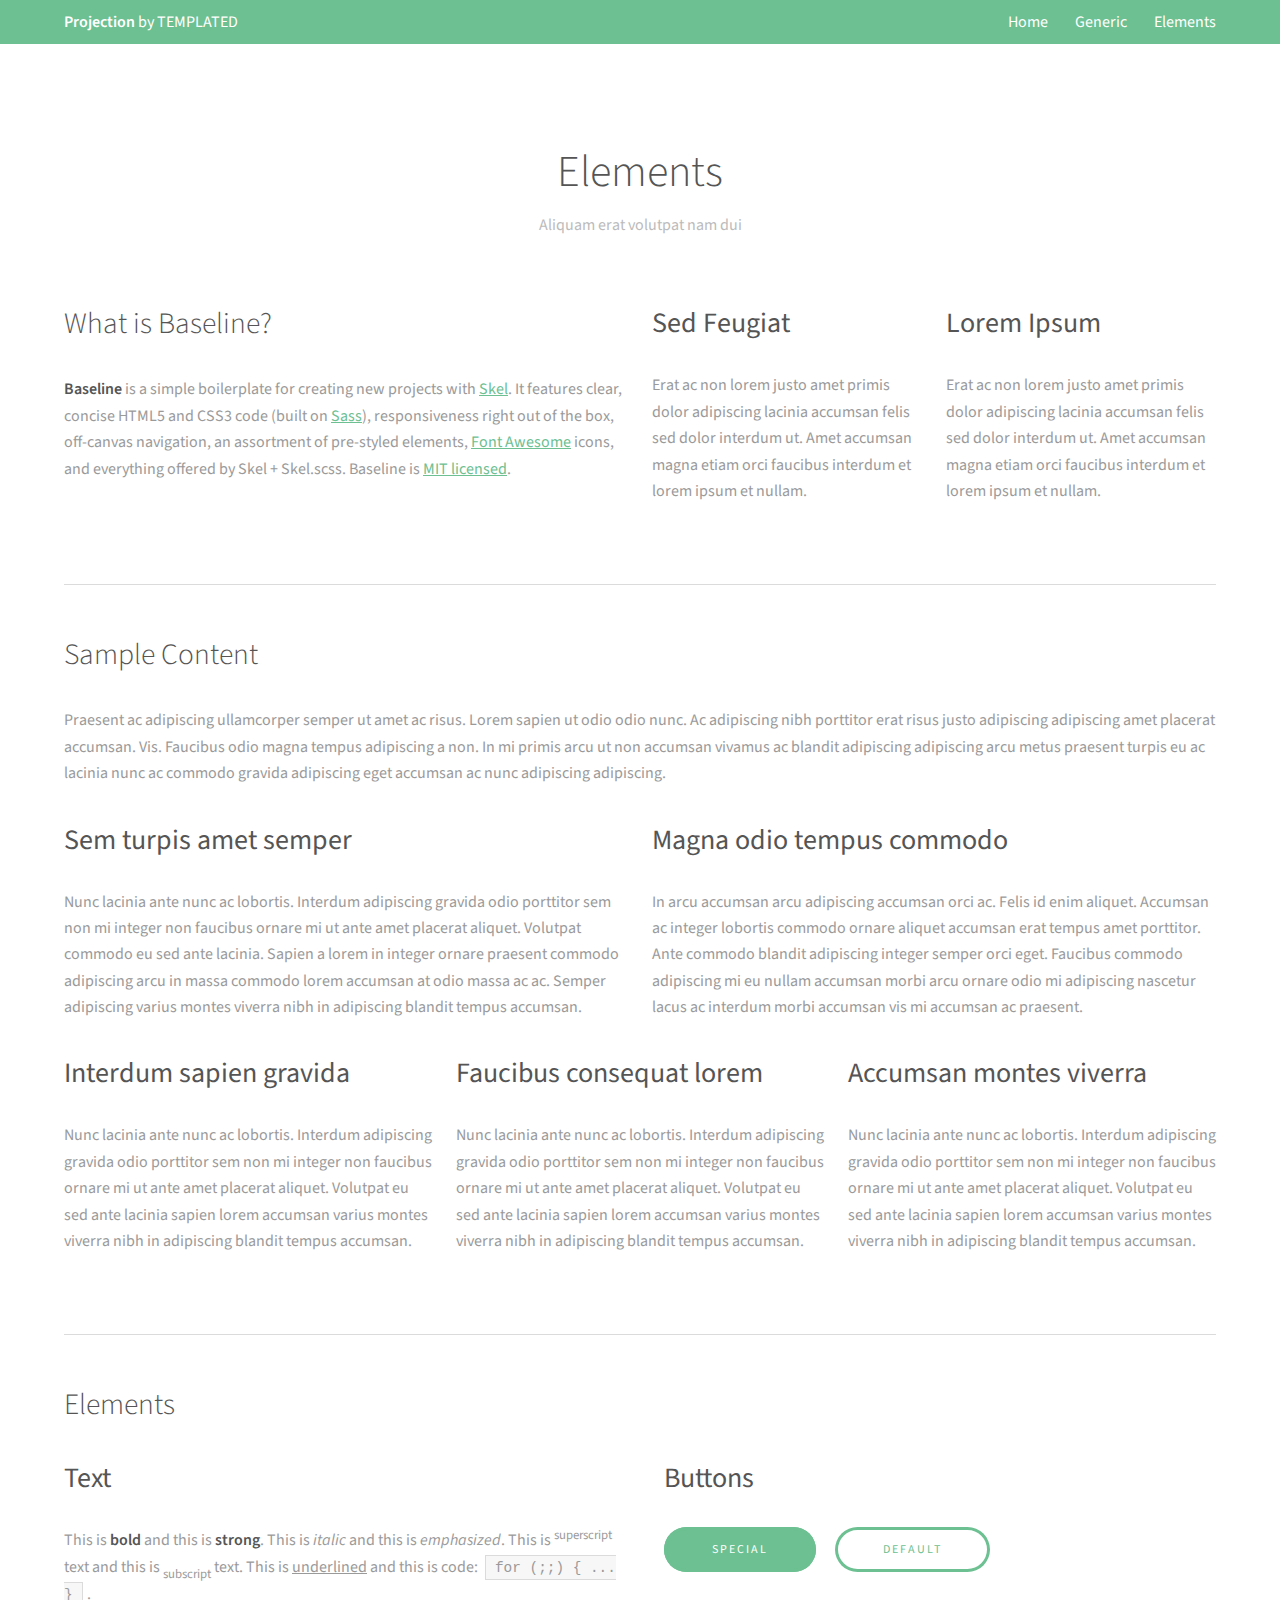
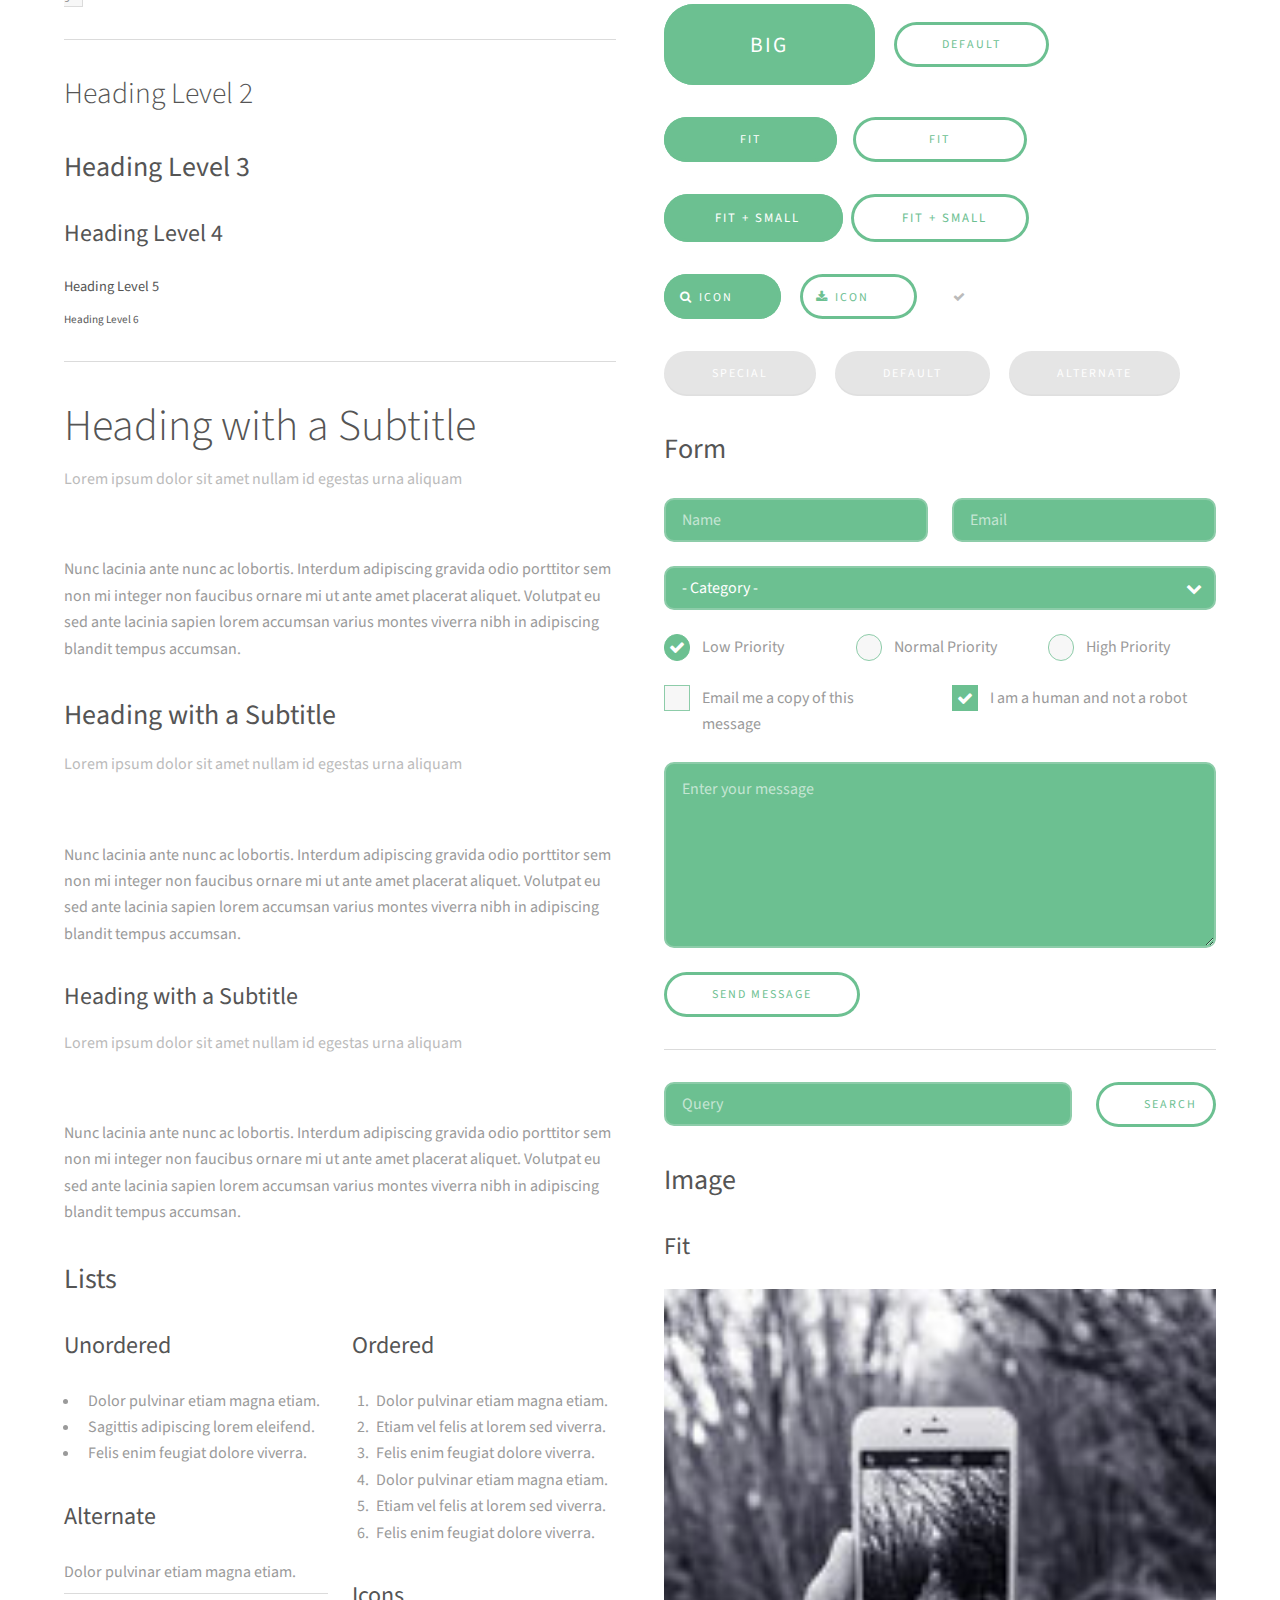
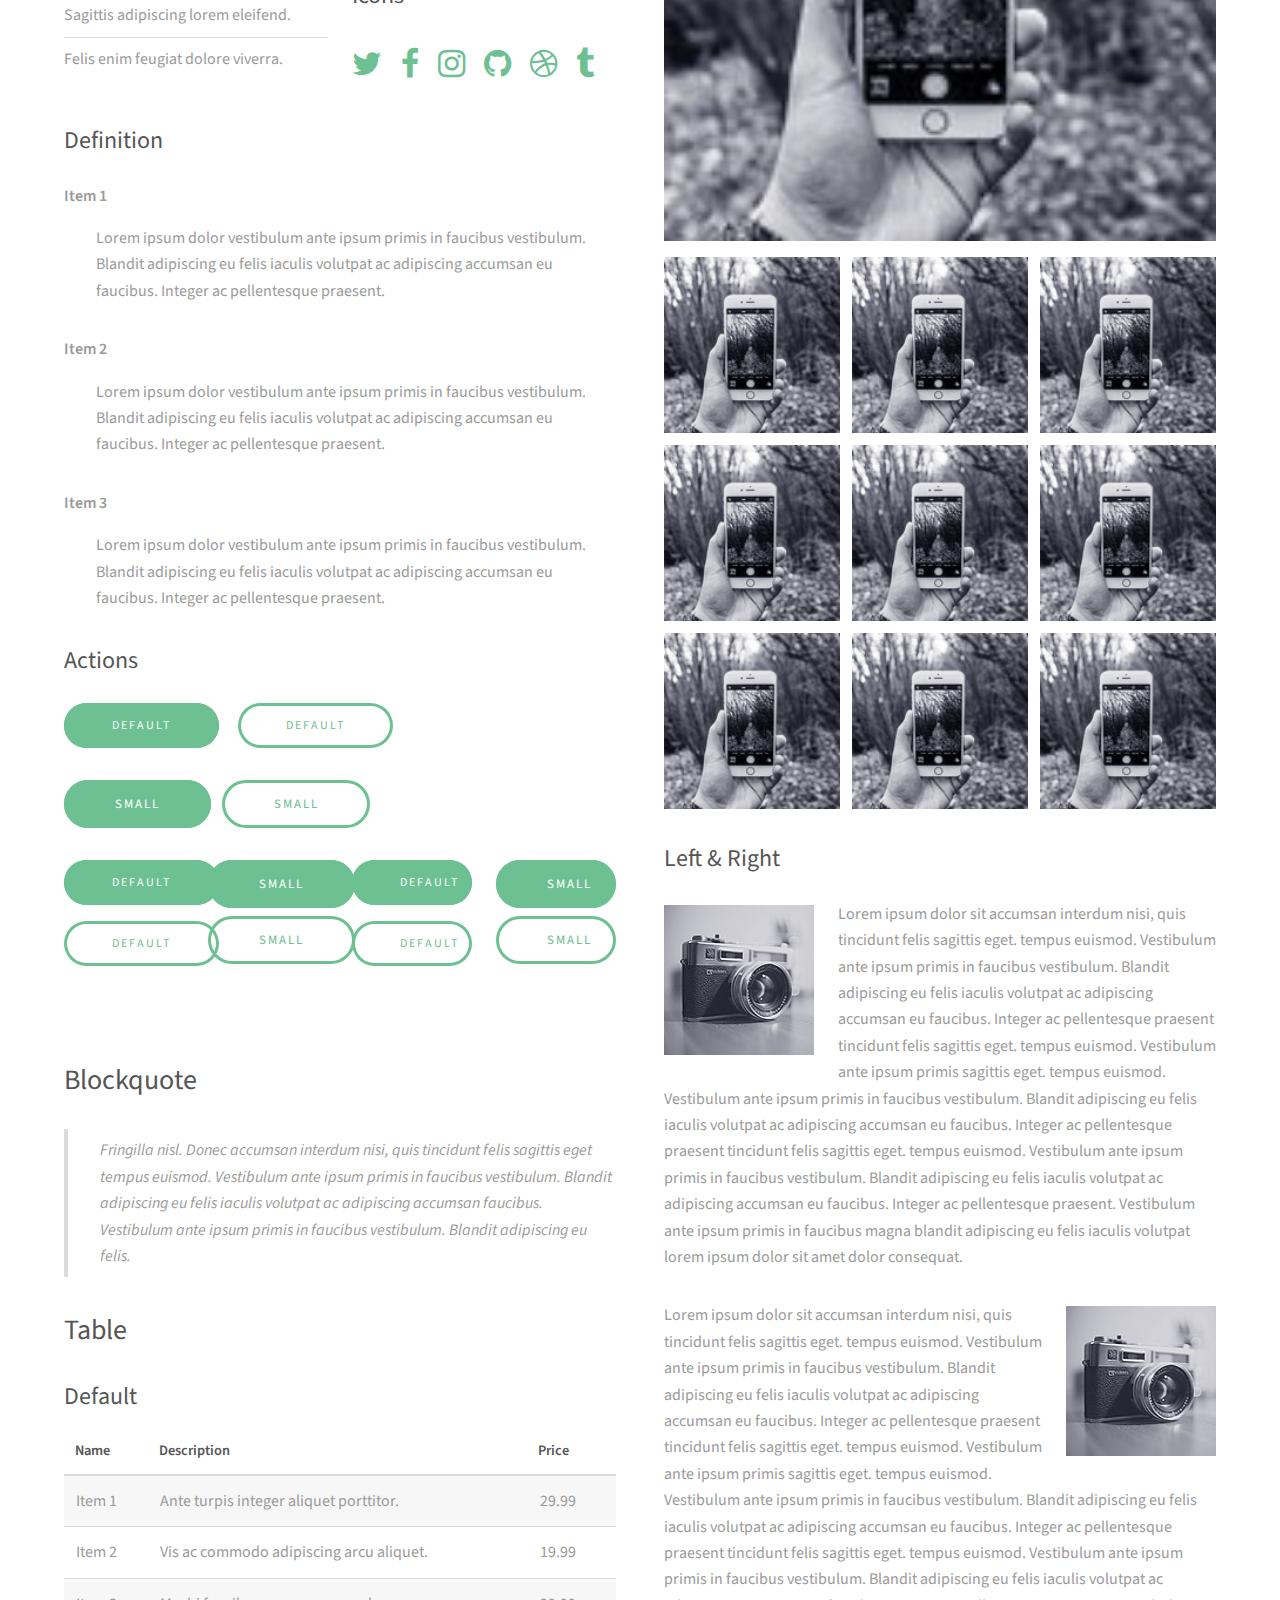
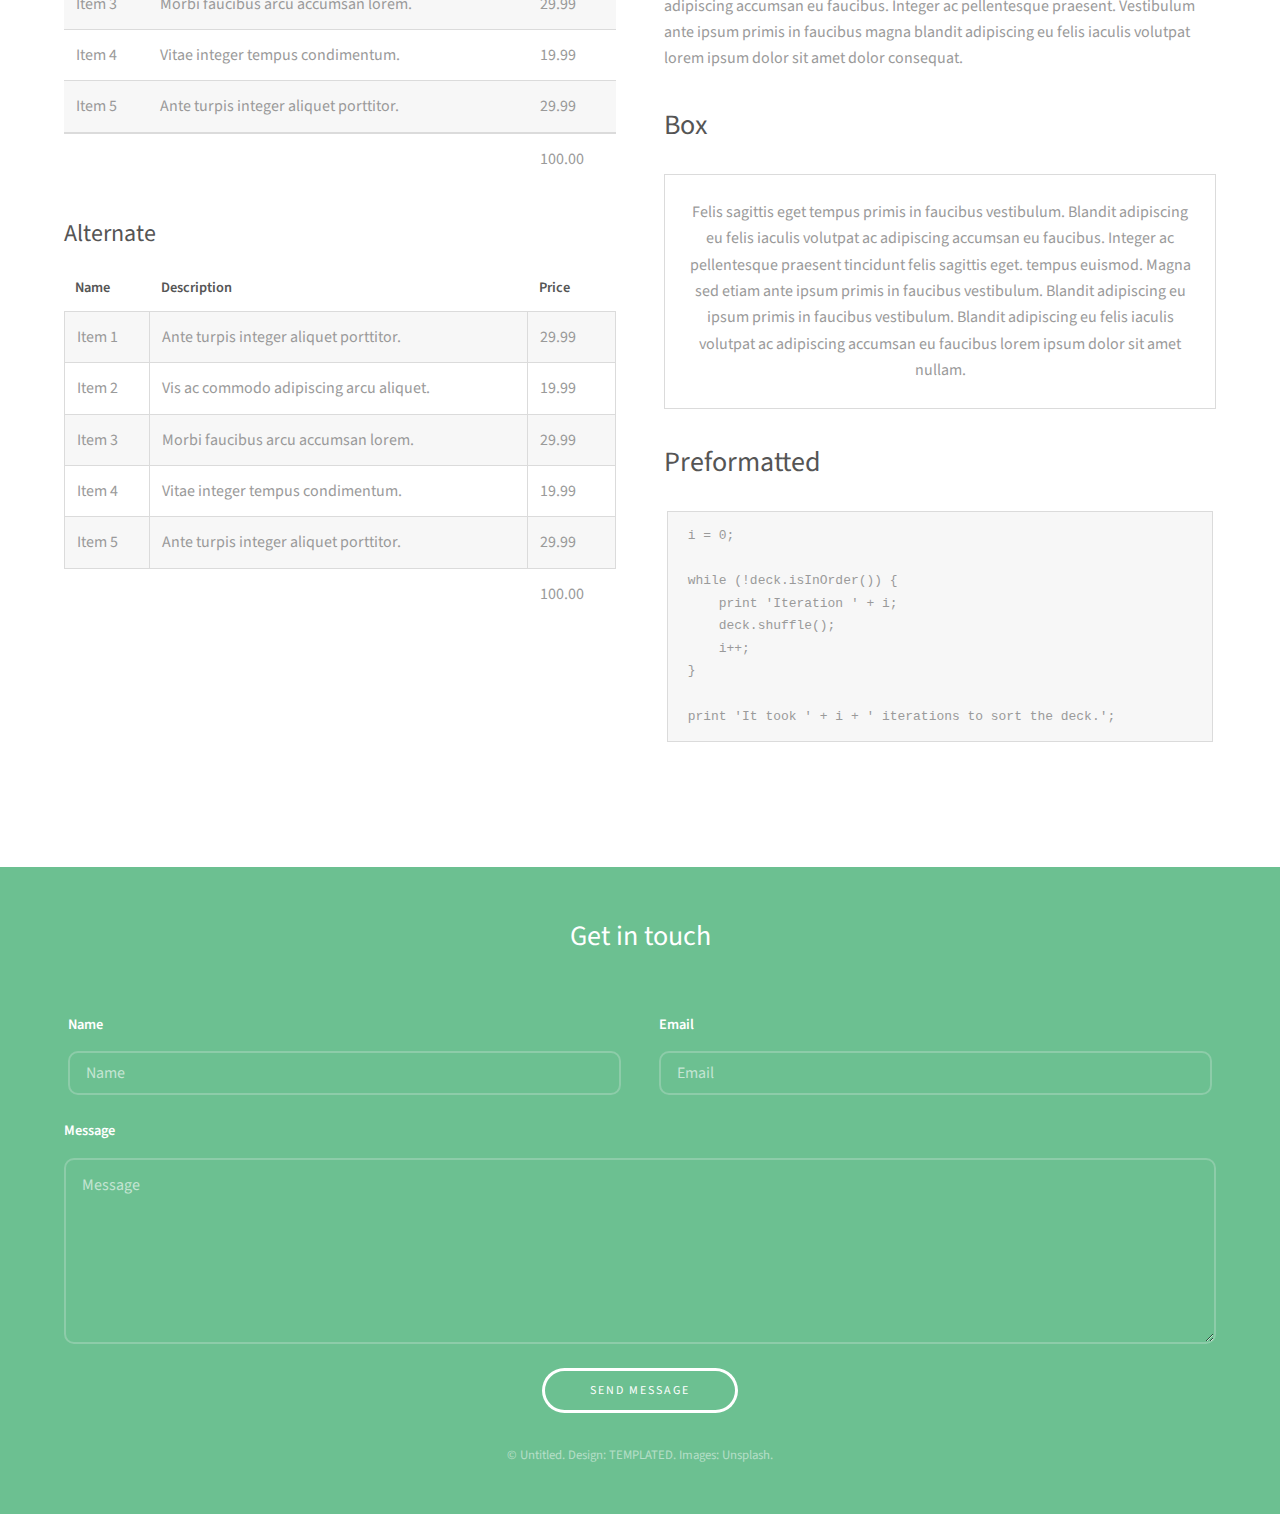
==== commit 82099282: "태그 수정" ====
--- a/elements.html
+++ b/elements.html
@@ -1,9 +1,4 @@
 <!DOCTYPE HTML>
-<!--
-	Projection by TEMPLATED
-	templated.co @templatedco
-	Released for free under the Creative Commons Attribution 3.0 license (templated.co/license)
--->
 <html>
 	<head>
 		<title>Elements - Projection by TEMPLATED</title>
--- a/assets/css/main.css
+++ b/assets/css/main.css
@@ -376,7 +376,7 @@
 	.\37 u, .\37 u\24 {
 		width: 58.3333333333%;
 		clear: none;
-		margin-left: 0;
+		margin-left: 30px;
 	}
 
 	.\36 u, .\36 u\24 {
@@ -2247,8 +2247,14 @@
 
 		.image.fit {
 			display: block;
-			margin: 0 0 2em 0;
+			margin: 0 0 1em 0;
 			width: 100%;
+		}
+		.image.fit ~ div {
+			text-align: center;
+		}
+		.image.fit ~ div:nth-child(2) {
+			font-weight: bold;
 		}
 
 			.image.fit img {
@@ -3110,7 +3116,7 @@
 /* Footer */
 
 	#footer {
-		padding: 6em 0;
+		padding: 3em 0;
 		background: #6cc091;
 		color: #fff;
 		text-align: center;
@@ -3129,7 +3135,7 @@
 		#footer .copyright {
 			color: rgba(255, 255, 255, 0.5);
 			font-size: 0.8em;
-			margin: 0 0 2em 0;
+			margin: 0 0 0em 0;
 			padding: 0;
 		}
 
